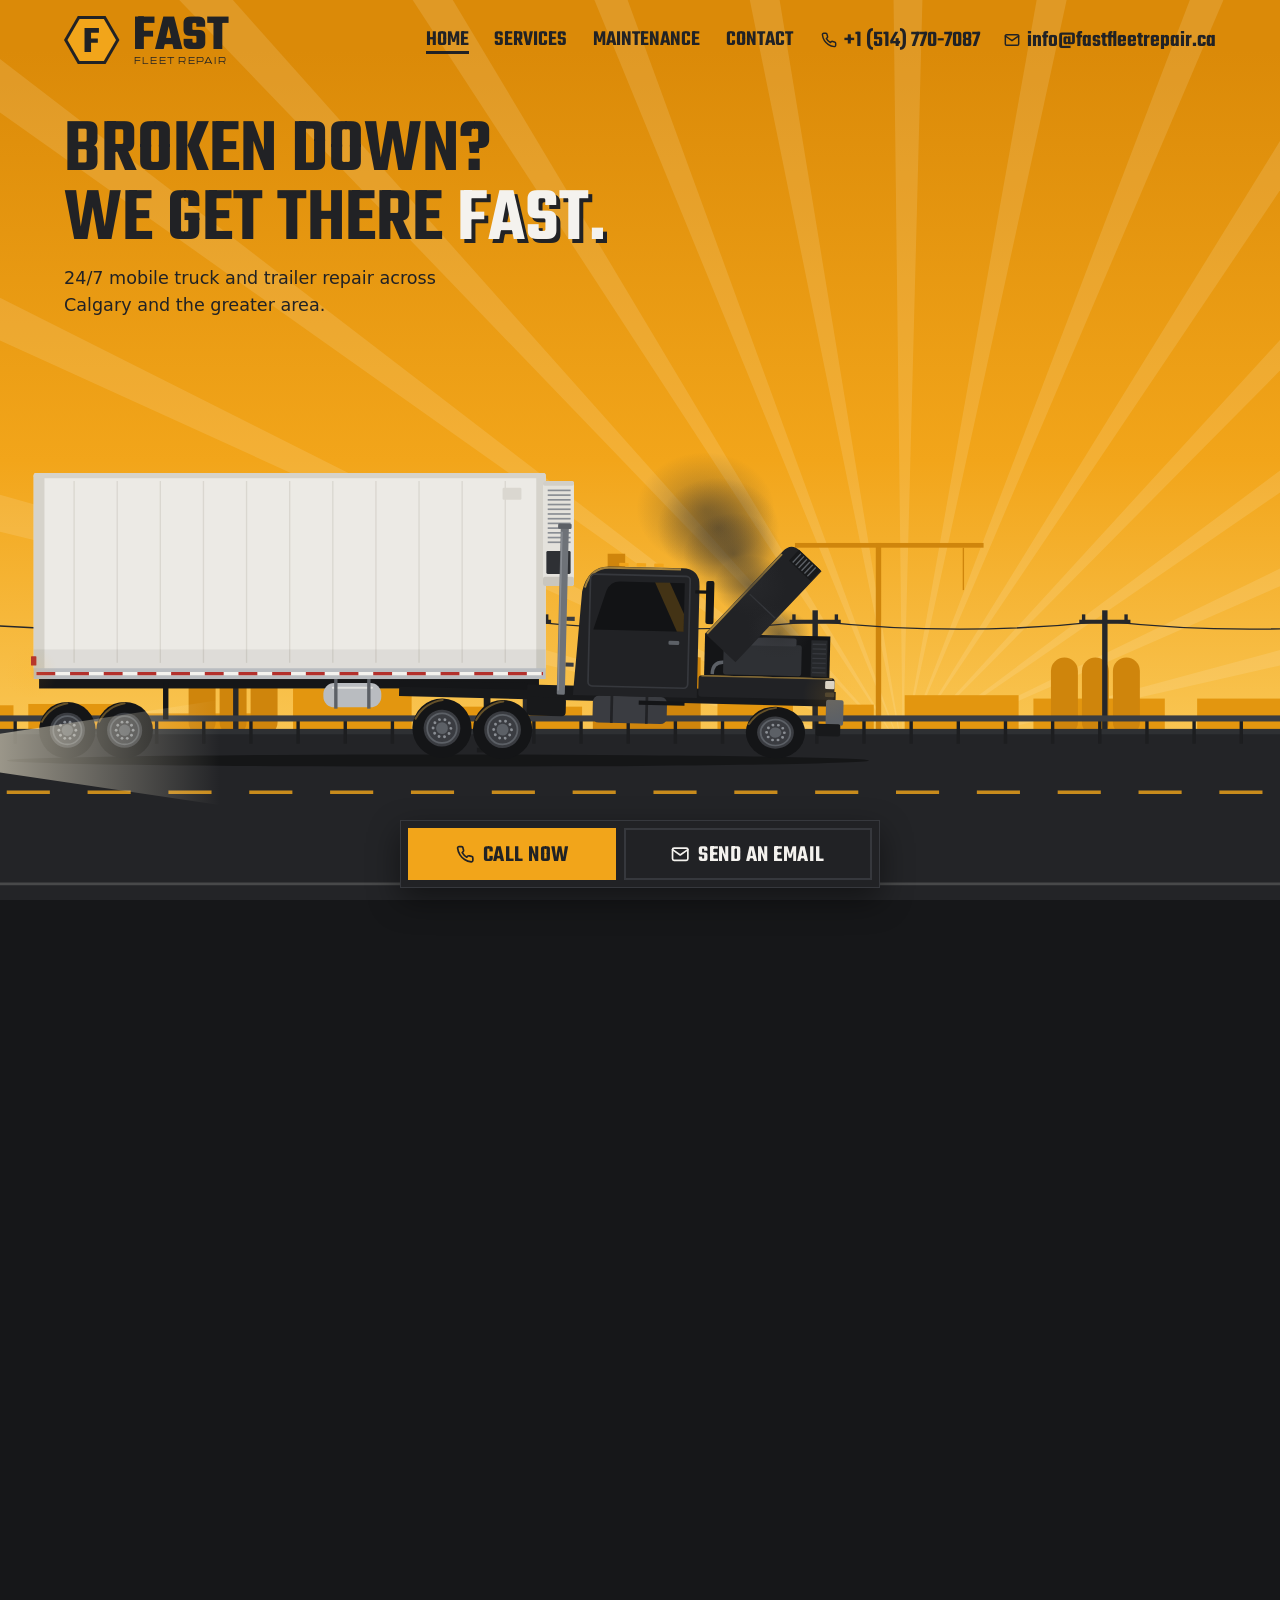
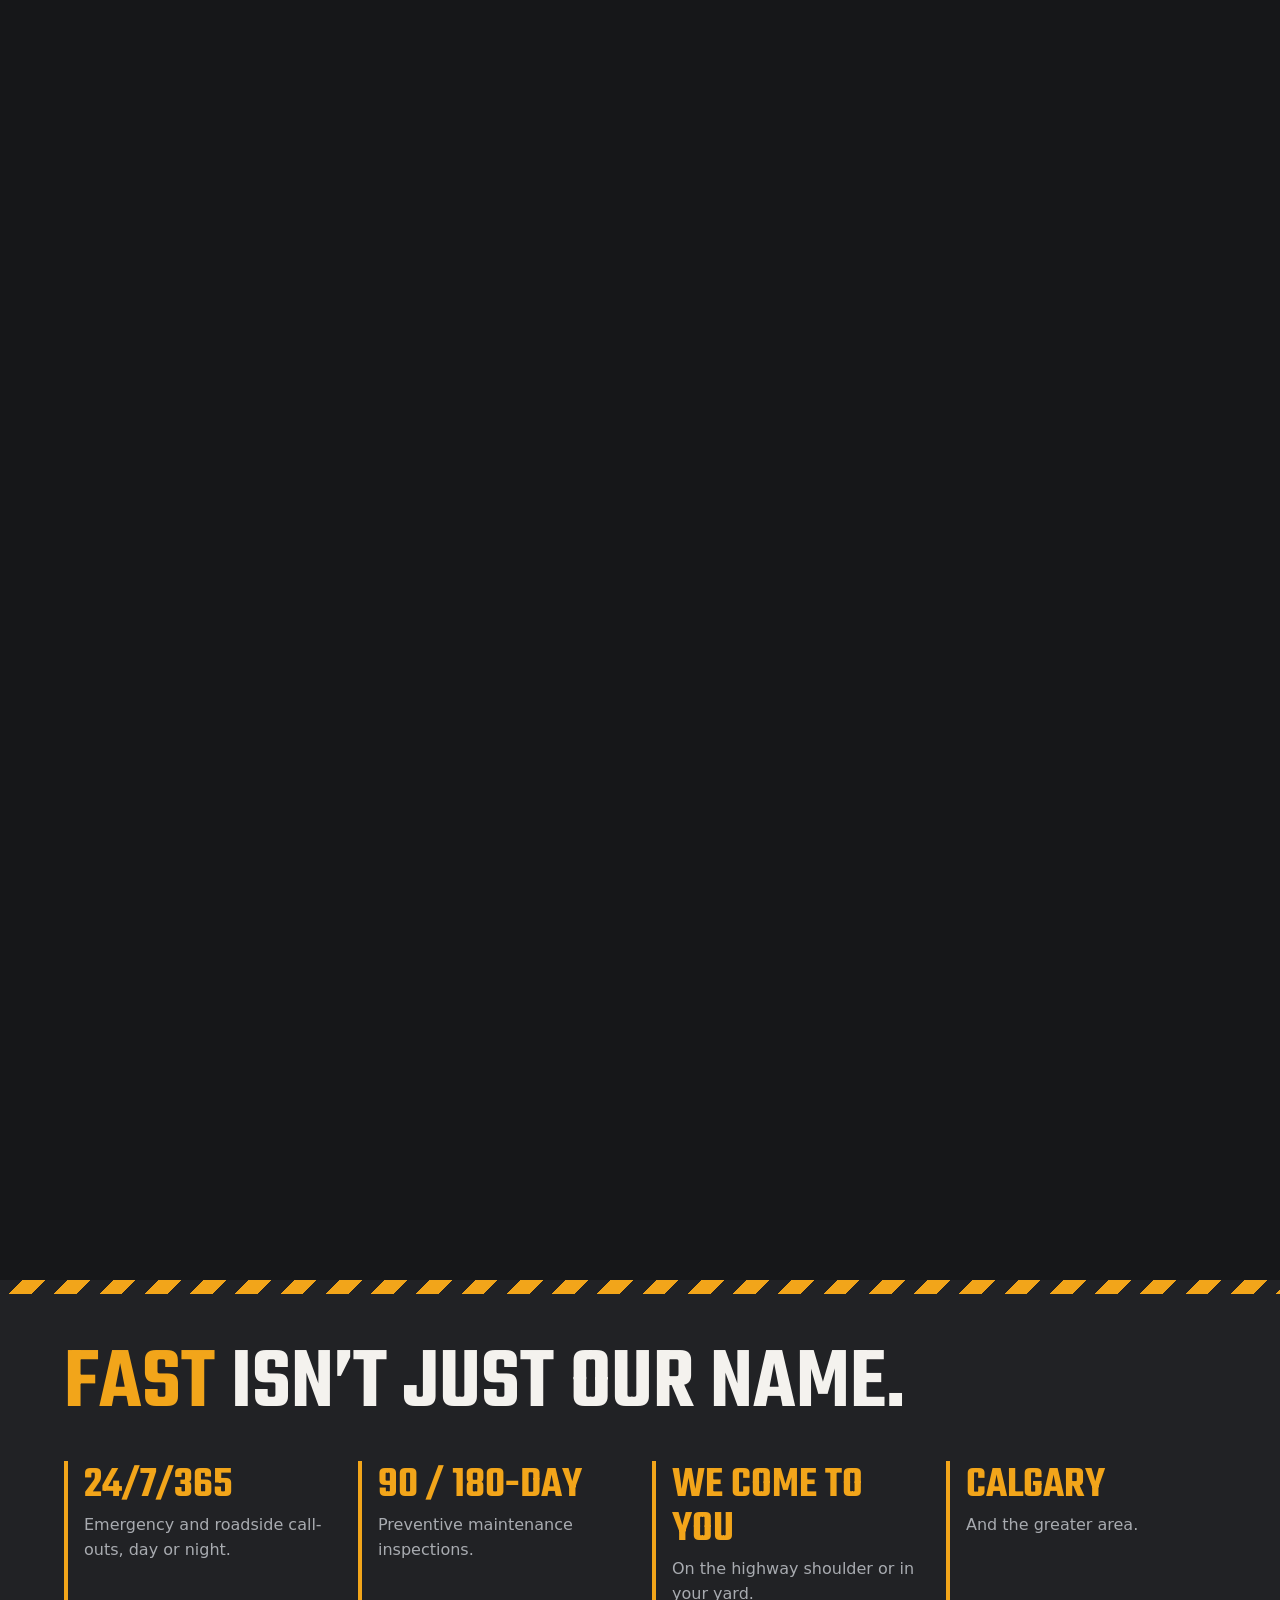
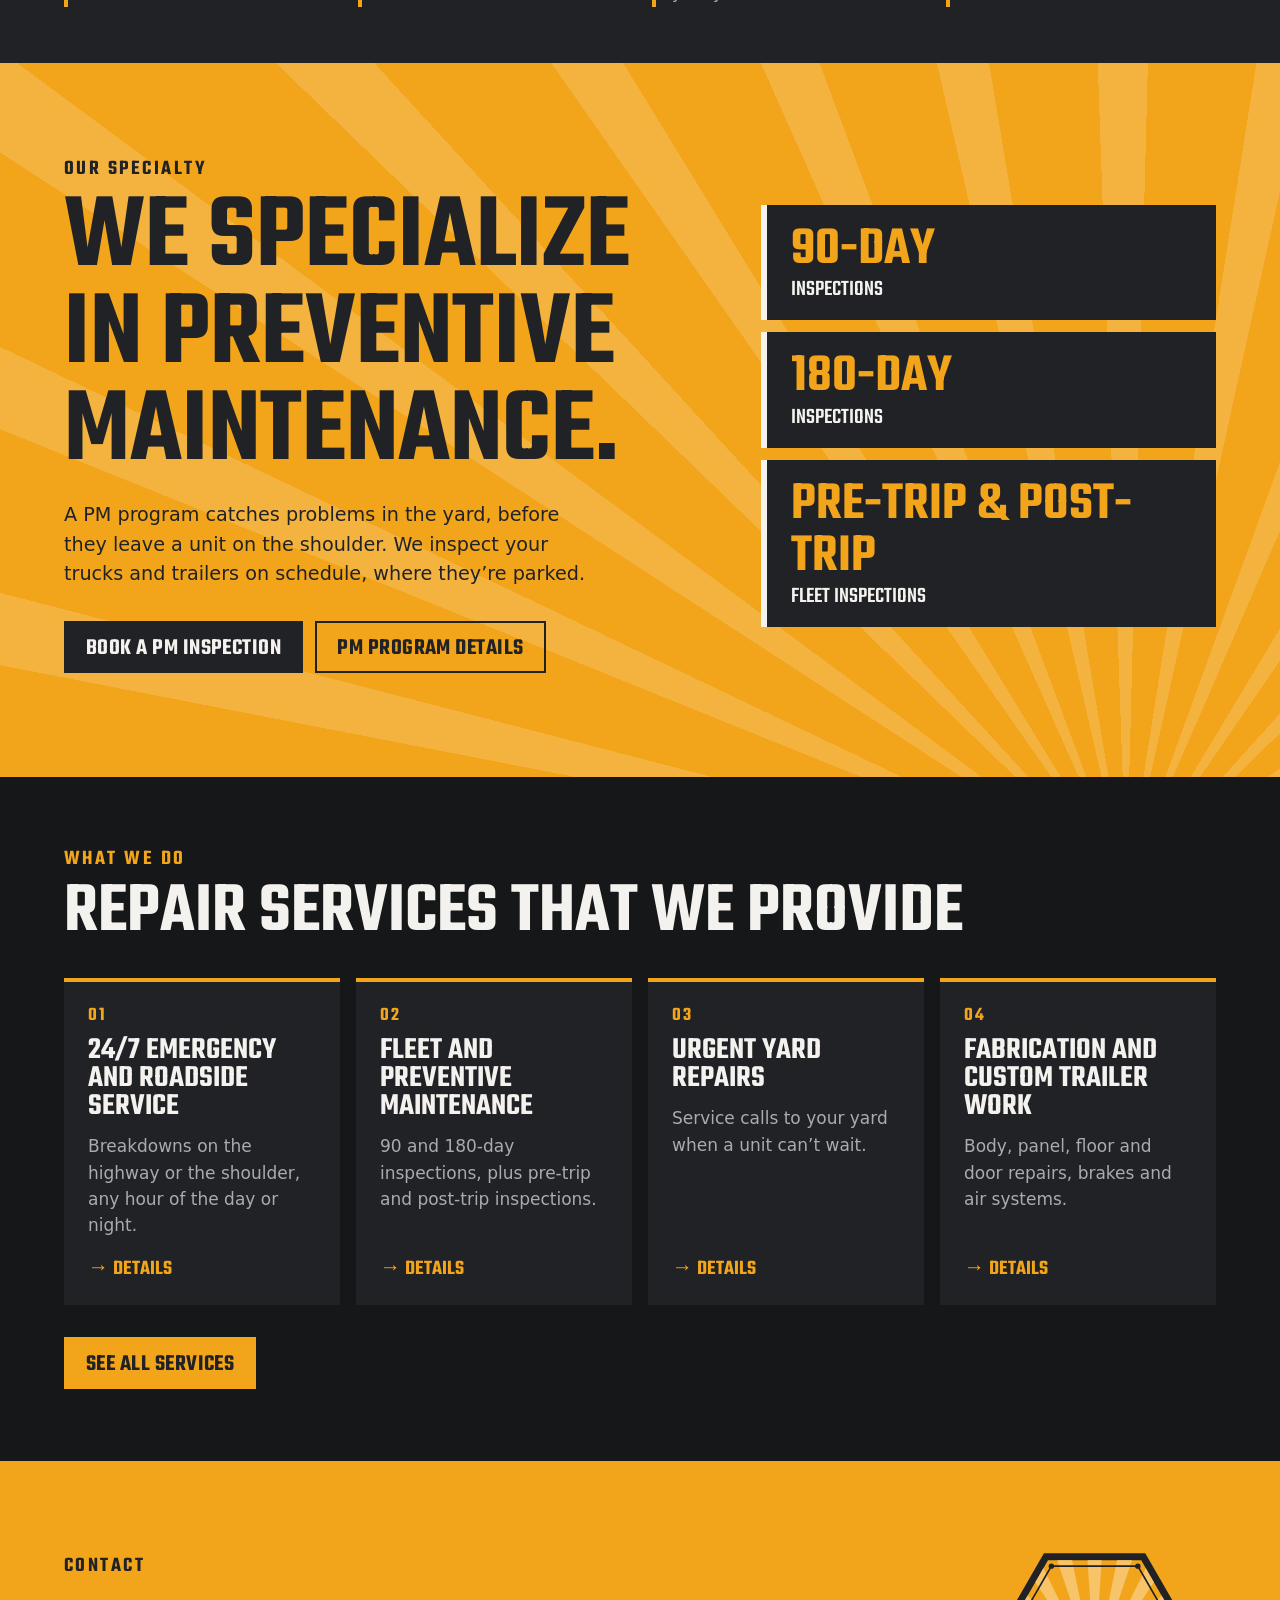
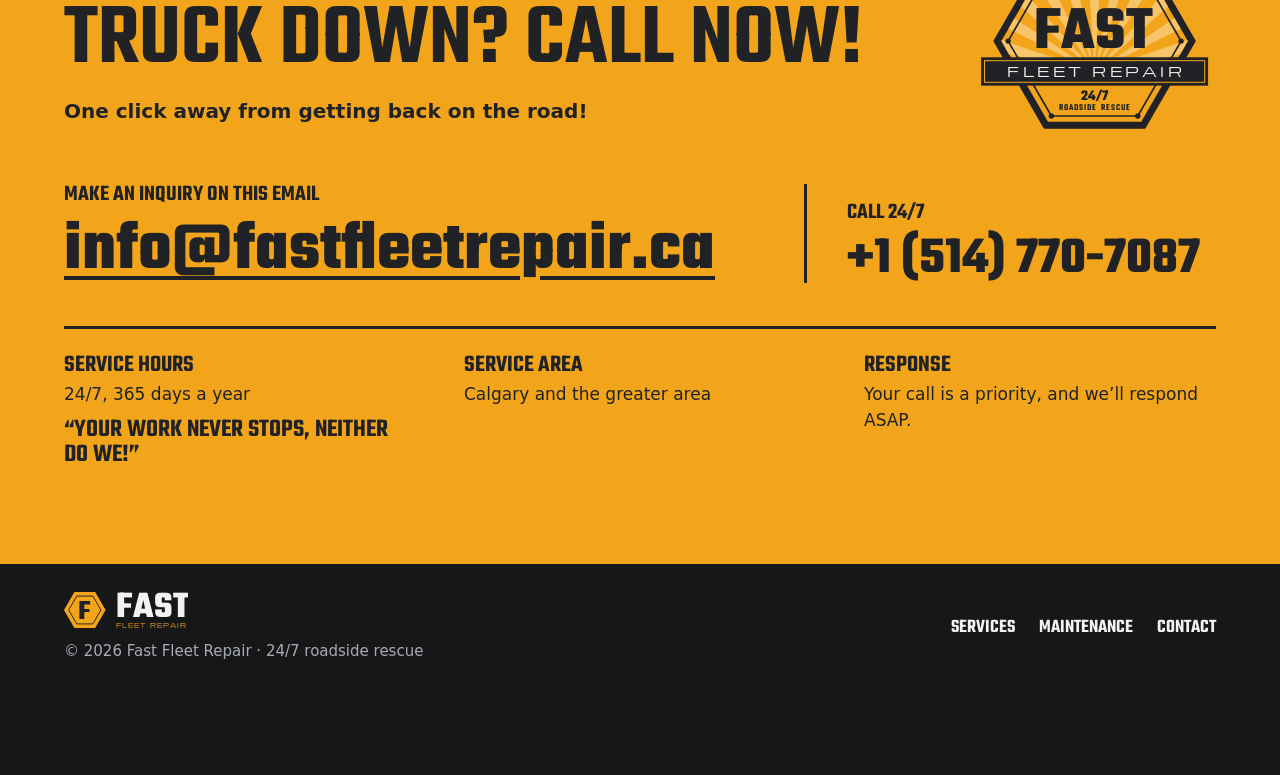
==== index.html @ 6829225d "MVP: Fast Fleet Repair website Landing site for Fast Fleet Repair, 24/7 mobile truck and trailer rep" ====
<!doctype html>
<html lang="en">
<head>
<meta charset="utf-8">
<meta name="viewport" content="width=device-width, initial-scale=1, viewport-fit=cover">
<title>Fast Fleet Repair | 24/7 mobile truck and trailer repair in Calgary</title>
<meta name="description" content="24/7 mobile truck and trailer repair in Calgary and the greater area. Roadside emergencies, preventive maintenance, yard repairs and custom trailer fabrication. Call +1 (514) 770-7087.">
<meta name="theme-color" content="#F2A51A">
<meta property="og:type" content="website">
<meta property="og:title" content="Fast Fleet Repair | 24/7 mobile truck and trailer repair">
<meta property="og:description" content="Broken down in Calgary or the greater area? We come to you, fast.">
<link rel="icon" href="data:image/svg+xml,%3Csvg xmlns='http://www.w3.org/2000/svg' viewBox='0 -6.7 100 100'%3E%3Cpolygon points='100,43.3 75,86.6 25,86.6 0,43.3 25,0 75,0' fill='%23212225'/%3E%3Cpolygon points='94,43.3 72,81.4 28,81.4 6,43.3 28,5.2 72,5.2' fill='%23F2A51A'/%3E%3Cpath d='M37.1 21.8H62.89V30.17H48.82V40.62H60.94V48.26H48.82V64.8H37.1Z' fill='%23212225'/%3E%3C/svg%3E">
<link rel="icon" type="image/png" sizes="32x32" href="brand/favicon-32.png">
<link rel="apple-touch-icon" href="brand/apple-touch-icon.png">

<!--
  HOW TO EDIT
  - Phone: search for 15147707087 (Call now links) and +1 (514) 770-7087 (shown on the page).
  - Email: search for info@fastfleetrepair.ca.
  - Colours: top of css/style.css. Animation: js/main.js. Artwork: <svg id="scene"> (see README.md).
-->

<link rel="stylesheet" href="css/style.css">
<script>
  (function () {
    var d = document.documentElement;
    d.classList.add('js');
    if (!window.matchMedia('(prefers-reduced-motion: reduce)').matches) {
      d.classList.add('anim-pending');
      setTimeout(function () { d.classList.remove('anim-pending'); }, 2500);
    }
  })();
</script>
<script type="application/ld+json">
{
  "@context": "https://schema.org",
  "@type": "AutoRepair",
  "name": "Fast Fleet Repair",
  "description": "24/7 mobile truck and trailer repair: roadside emergencies, preventive maintenance programs, yard repairs and custom trailer fabrication.",
  "telephone": "+15147707087",
  "email": "info@fastfleetrepair.ca",
  "areaServed": "Calgary, Alberta and the greater area",
  "openingHours": "Mo-Su 00:00-23:59",
  "slogan": "24/7 Roadside Rescue"
}
</script>
</head>

<body>
<!-- Logo artwork, drawn once and placed with <use href="#ffr-lockup"> / <use href="#ffr-badge">.
     Keep this block identical in index.html and services.html. -->
<svg class="sprite" aria-hidden="true" focusable="false">
  <symbol id="ffr-lockup" viewBox="0 0 262 76">
    <polygon points="87.8,38 65.8,76 21.9,76 0,38 21.9,0 65.8,0" style="fill: var(--logo-edge, #212225)"/>
    <polygon points="82.4,38 63.1,71.3 24.6,71.3 5.4,38 24.6,4.7 63.1,4.7" fill="#F2A51A"/>
    <polygon points="77.9,38 60.9,67.4 26.9,67.4 9.9,38 26.9,8.6 60.9,8.6" fill="none" stroke-width="2" style="stroke: var(--logo-ring, none)"/>
    <path d="M32.49 19H55.28V26.4H42.85V35.63H53.56V42.38H42.85V57H32.49Z" fill="#212225"/>
    <text x="109.4" y="52" font-family="Teko, 'Arial Narrow', sans-serif" font-weight="700" font-size="80" style="fill: var(--logo-fast, #212225)">FAST</text>
    <text x="110.56" y="76" font-family="Michroma, 'Arial Black', sans-serif" font-size="13.33" letter-spacing="1.98" style="fill: var(--logo-fleet, #212225)">FLEET REPAIR</text>
  </symbol>
  <symbol id="ffr-badge" viewBox="0 0 360 320">
    <polygon points="330,160 255,289.9 105,289.9 30,160 105,30.1 255,30.1" fill="#212225" stroke-width="8" style="stroke: var(--badge-outline, none)"/>
    <polygon points="318,160 249,279.5 111,279.5 42,160 111,40.5 249,40.5" fill="#F2A51A"/>
    <g fill="#F7C46A">
      <polygon points="53.2,179.4 42,160 42.7,158.8 180,205"/>
      <polygon points="52.5,141.7 61.5,126.3 180,205"/>
      <polygon points="180,205 71.3,109.2 80.9,92.6"/>
      <polygon points="180,205 92.3,72.9 104.2,52.3"/>
      <polygon points="180,205 124.6,40.5 146.8,40.5"/>
      <polygon points="180,205 169.6,40.5 190.4,40.5"/>
      <polygon points="180,205 213.2,40.5 235.4,40.5"/>
      <polygon points="267.7,72.9 180,205 255.8,52.3"/>
      <polygon points="288.7,109.2 180,205 279.1,92.6"/>
      <polygon points="307.5,141.7 180,205 298.5,126.3"/>
      <polygon points="180,205 317.3,158.8 318,160 306.8,179.4"/>
    </g>
    <polygon points="308,160 244,270.9 116,270.9 52,160 116,49.1 244,49.1" fill="none" stroke="#212225" stroke-width="2.5"/>
    <g fill="#212225">
      <circle cx="308" cy="160" r="4"/><circle cx="244" cy="270.9" r="4"/><circle cx="116" cy="270.9" r="4"/>
      <circle cx="52" cy="160" r="4"/><circle cx="116" cy="49.1" r="4"/><circle cx="244" cy="49.1" r="4"/>
    </g>
    <text x="178.7" y="170" font-family="Teko, 'Arial Narrow', sans-serif" font-weight="700" font-size="92" text-anchor="middle" fill="#212225">FAST</text>
    <rect x="12" y="184" width="336" height="42" fill="#212225"/>
    <rect x="17" y="189" width="326" height="32" fill="none" stroke="#F2A51A" stroke-width="1.5"/>
    <text x="182.5" y="212.5" font-family="Michroma, 'Arial Black', sans-serif" font-size="20" letter-spacing="5.25" text-anchor="middle" fill="#F4F2EE">FLEET REPAIR</text>
    <text x="179.8" y="247.3" font-family="Teko, 'Arial Narrow', sans-serif" font-weight="700" font-size="22" text-anchor="middle" fill="#212225">24/7</text>
    <text x="180.6" y="261.9" font-family="Teko, 'Arial Narrow', sans-serif" font-weight="600" font-size="13.5" letter-spacing="1.6" text-anchor="middle" fill="#212225">ROADSIDE RESCUE</text>
  </symbol>
</svg>

<main>

  <section class="story" id="story" aria-label="How a call-out works">
    <div class="stage">
      <header class="top">
        <a class="brand" href="#story" aria-label="Fast Fleet Repair"><svg class="logo" viewBox="0 0 262 76" aria-hidden="true" focusable="false"><use href="#ffr-lockup"/></svg></a>
        <nav class="nav" aria-label="Main">
          <a href="#story" aria-current="page">Home</a>
          <a href="services.html">Services</a>
          <a href="#maintenance">Maintenance</a>
          <a href="#contact">Contact</a>
        </nav>
        <div class="top-contact">
          <a class="top-link" href="tel:+15147707087" aria-label="Call +1 (514) 770-7087"><svg class="icon" viewBox="0 0 24 24" aria-hidden="true" focusable="false"><path d="M22 16.92v3a2 2 0 0 1-2.18 2 19.79 19.79 0 0 1-8.63-3.07 19.5 19.5 0 0 1-6-6 19.79 19.79 0 0 1-3.07-8.67A2 2 0 0 1 4.11 2h3a2 2 0 0 1 2 1.72 12.84 12.84 0 0 0 .7 2.81 2 2 0 0 1-.45 2.11L8.09 9.91a16 16 0 0 0 6 6l1.27-1.27a2 2 0 0 1 2.11-.45 12.84 12.84 0 0 0 2.81.7A2 2 0 0 1 22 16.92z"/></svg><span>+1 (514) 770-7087</span></a>
          <a class="top-link" href="mailto:info@fastfleetrepair.ca?subject=Service%20request" aria-label="Email info@fastfleetrepair.ca"><svg class="icon" viewBox="0 0 24 24" aria-hidden="true" focusable="false"><path d="M4 4h16c1.1 0 2 .9 2 2v12c0 1.1-.9 2-2 2H4c-1.1 0-2-.9-2-2V6c0-1.1.9-2 2-2z"/><polyline points="22,6 12,13 2,6"/></svg><span>info@fastfleetrepair.ca</span></a>
        </div>
      </header>

      <svg id="scene" xmlns="http://www.w3.org/2000/svg" viewBox="680 250 1700 610" preserveAspectRatio="xMidYMax meet" role="img" aria-label="Animation: a Fast Fleet Repair service truck drives up to a broken-down semi and fixes it on the spot."><defs><linearGradient id="skyGrad" gradientUnits="userSpaceOnUse" x1="0" y1="-400" x2="0" y2="612"><stop offset="0" stop-color="#DB8A08"/><stop offset=".6" stop-color="#F2A51A"/><stop offset="1" stop-color="#F9C552"/></linearGradient><linearGradient id="beamGrad" x1="0" y1="0" x2="1" y2="0"><stop offset="0" stop-color="#FFF6DC" stop-opacity=".8"/><stop offset="1" stop-color="#FFF6DC" stop-opacity="0"/></linearGradient><linearGradient id="workGrad" x1="1" y1="0" x2="0" y2="0"><stop offset="0" stop-color="#FFF6DC" stop-opacity=".7"/><stop offset="1" stop-color="#FFF6DC" stop-opacity="0"/></linearGradient><radialGradient id="glowAmber"><stop offset="0" stop-color="#FFB020" stop-opacity=".95"/><stop offset="1" stop-color="#FFB020" stop-opacity="0"/></radialGradient><radialGradient id="smokeGrad"><stop offset="0" stop-color="#2B2C2F" stop-opacity=".55"/><stop offset="1" stop-color="#2B2C2F" stop-opacity="0"/></radialGradient><radialGradient id="exhaustGrad"><stop offset="0" stop-color="#5A5C60" stop-opacity=".45"/><stop offset="1" stop-color="#5A5C60" stop-opacity="0"/></radialGradient><radialGradient id="flashGrad"><stop offset="0" stop-color="#FFFFFF" stop-opacity="1"/><stop offset=".25" stop-color="#FFF1C4" stop-opacity=".9"/><stop offset="1" stop-color="#FFC23D" stop-opacity="0"/></radialGradient><clipPath id="svcClip"><rect x="1924" y="542" width="390" height="152"/></clipPath></defs><rect x="-1500" y="-1500" width="6600" height="2112" fill="url(#skyGrad)"/><g id="rays" opacity="0.32"><polygon points="2060,640 5179.24,-74.4 5149.51,-193.61" fill="#FFF3D6"/><polygon points="2060,640 4990.12,-646.23 4938.58,-757.77" fill="#FFF3D6"/><polygon points="2060,640 4697.2,-1172.5 4625.68,-1272.4" fill="#FFF3D6"/><polygon points="2060,640 4310.86,-1634.56 4221.89,-1719.29" fill="#FFF3D6"/><polygon points="2060,640 3844.78,-2016.04 3741.51,-2082.6" fill="#FFF3D6"/><polygon points="2060,640 3315.48,-2303.43 3201.56,-2349.45" fill="#FFF3D6"/><polygon points="2060,640 2741.7,-2486.55 2621.17,-2510.41" fill="#FFF3D6"/><polygon points="2060,640 2143.77,-2558.9 2020.91,-2559.76" fill="#FFF3D6"/><polygon points="2060,640 1542.87,-2517.94 1422.02,-2495.76" fill="#FFF3D6"/><polygon points="2060,640 960.29,-2365.1 845.74,-2320.67" fill="#FFF3D6"/><polygon points="2060,640 416.67,-2105.81 312.47,-2040.7" fill="#FFF3D6"/><polygon points="2060,640 -68.74,-1749.24 -158.89,-1665.76" fill="#FFF3D6"/><polygon points="2060,640 -478.73,-1308.04 -551.64,-1209.14" fill="#FFF3D6"/><polygon points="2060,640 -798.79,-797.82 -851.88,-687.02" fill="#FFF3D6"/><polygon points="2060,640 -1017.57,-236.67 -1048.96,-117.88" fill="#FFF3D6"/></g><g id="skyline"><rect x="-900" y="569" width="150" height="49" fill="#E3960F"/><rect x="-734" y="558" width="191" height="60" fill="#E3960F"/><rect x="-524" y="584" width="113" height="34" fill="#E3960F"/><rect x="-400" y="553" width="192" height="65" fill="#E3960F"/><rect x="-180" y="574" width="105" height="44" fill="#E3960F"/><rect x="-32" y="571" width="182" height="47" fill="#E3960F"/><rect x="209" y="582" width="134" height="36" fill="#E3960F"/><rect x="369" y="587" width="144" height="31" fill="#E3960F"/><rect x="564" y="571" width="156" height="47" fill="#E3960F"/><rect x="742" y="569" width="132" height="49" fill="#E3960F"/><rect x="902" y="583" width="185" height="35" fill="#E3960F"/><rect x="1135" y="546" width="176" height="72" fill="#E3960F"/><rect x="1345" y="573" width="219" height="45" fill="#E3960F"/><rect x="1585" y="558" width="153" height="60" fill="#E3960F"/><rect x="1765" y="553" width="112" height="65" fill="#E3960F"/><rect x="1906" y="570" width="91" height="48" fill="#E3960F"/><rect x="2043" y="556" width="169" height="62" fill="#E3960F"/><rect x="2234" y="561" width="195" height="57" fill="#E3960F"/><rect x="2477" y="561" width="163" height="57" fill="#E3960F"/><rect x="2678" y="574" width="131" height="44" fill="#E3960F"/><rect x="2838" y="586" width="156" height="32" fill="#E3960F"/><rect x="3009" y="559" width="101" height="59" fill="#E3960F"/><rect x="3160" y="555" width="161" height="63" fill="#E3960F"/><rect x="3365" y="544" width="210" height="74" fill="#E3960F"/><rect x="3606" y="545" width="127" height="73" fill="#E3960F"/><rect x="3755" y="562" width="107" height="56" fill="#E3960F"/><rect x="3884" y="571" width="202" height="47" fill="#E3960F"/><rect x="520" y="420" width="70" height="196" fill="#CF850C"/><polygon points="514,422 555,372 596,422" fill="#CF850C"/><rect x="542" y="346" width="26" height="30" fill="#CF850C"/><rect x="590" y="500" width="90" height="116" fill="#CF850C"/><polygon points="590,502 635,474 680,502" fill="#CF850C"/><rect x="1580" y="420" width="70" height="196" fill="#CF850C"/><polygon points="1574,422 1615,372 1656,422" fill="#CF850C"/><rect x="1602" y="346" width="26" height="30" fill="#CF850C"/><rect x="1650" y="500" width="90" height="116" fill="#CF850C"/><polygon points="1650,502 1695,474 1740,502" fill="#CF850C"/><rect x="2860" y="420" width="70" height="196" fill="#CF850C"/><polygon points="2854,422 2895,372 2936,422" fill="#CF850C"/><rect x="2882" y="346" width="26" height="30" fill="#CF850C"/><rect x="2930" y="500" width="90" height="116" fill="#CF850C"/><polygon points="2930,502 2975,474 3020,502" fill="#CF850C"/><rect x="980" y="500" width="40" height="116" rx="20" fill="#CF850C"/><rect x="1026" y="500" width="40" height="116" rx="20" fill="#CF850C"/><rect x="1072" y="500" width="40" height="116" rx="20" fill="#CF850C"/><rect x="2260" y="500" width="40" height="116" rx="20" fill="#CF850C"/><rect x="2306" y="500" width="40" height="116" rx="20" fill="#CF850C"/><rect x="2352" y="500" width="40" height="116" rx="20" fill="#CF850C"/><rect x="3400" y="500" width="40" height="116" rx="20" fill="#CF850C"/><rect x="3446" y="500" width="40" height="116" rx="20" fill="#CF850C"/><rect x="3492" y="500" width="40" height="116" rx="20" fill="#CF850C"/><rect x="130" y="330" width="8" height="286" fill="#CF850C"/><rect x="10" y="330" width="280" height="7" fill="#CF850C"/><line x1="260" y1="337" x2="260" y2="400" stroke="#CF850C" stroke-width="2"/><rect x="2000" y="330" width="8" height="286" fill="#CF850C"/><rect x="1880" y="330" width="280" height="7" fill="#CF850C"/><line x1="2130" y1="337" x2="2130" y2="400" stroke="#CF850C" stroke-width="2"/></g><g id="poles"><path d="M -700 446 Q -485 470 -270 446 Q -55 470 160 446 Q 375 470 590 446 Q 805 470 1020 446 Q 1235 470 1450 446 Q 1665 470 1880 446 Q 2095 470 2310 446 Q 2525 470 2740 446 Q 2955 470 3170 446 Q 3385 470 3600 446 Q 3815 470 4030 446" fill="none" stroke="#26272A" stroke-width="2"/><rect x="-704" y="430" width="8" height="182" fill="#26272A"/><rect x="-738" y="444" width="76" height="6" fill="#26272A"/><rect x="-734" y="436" width="5" height="9" fill="#26272A"/><rect x="-671" y="436" width="5" height="9" fill="#26272A"/><rect x="-274" y="430" width="8" height="182" fill="#26272A"/><rect x="-308" y="444" width="76" height="6" fill="#26272A"/><rect x="-304" y="436" width="5" height="9" fill="#26272A"/><rect x="-241" y="436" width="5" height="9" fill="#26272A"/><rect x="156" y="430" width="8" height="182" fill="#26272A"/><rect x="122" y="444" width="76" height="6" fill="#26272A"/><rect x="126" y="436" width="5" height="9" fill="#26272A"/><rect x="189" y="436" width="5" height="9" fill="#26272A"/><rect x="586" y="430" width="8" height="182" fill="#26272A"/><rect x="552" y="444" width="76" height="6" fill="#26272A"/><rect x="556" y="436" width="5" height="9" fill="#26272A"/><rect x="619" y="436" width="5" height="9" fill="#26272A"/><rect x="1016" y="430" width="8" height="182" fill="#26272A"/><rect x="982" y="444" width="76" height="6" fill="#26272A"/><rect x="986" y="436" width="5" height="9" fill="#26272A"/><rect x="1049" y="436" width="5" height="9" fill="#26272A"/><rect x="1446" y="430" width="8" height="182" fill="#26272A"/><rect x="1412" y="444" width="76" height="6" fill="#26272A"/><rect x="1416" y="436" width="5" height="9" fill="#26272A"/><rect x="1479" y="436" width="5" height="9" fill="#26272A"/><rect x="1876" y="430" width="8" height="182" fill="#26272A"/><rect x="1842" y="444" width="76" height="6" fill="#26272A"/><rect x="1846" y="436" width="5" height="9" fill="#26272A"/><rect x="1909" y="436" width="5" height="9" fill="#26272A"/><rect x="2306" y="430" width="8" height="182" fill="#26272A"/><rect x="2272" y="444" width="76" height="6" fill="#26272A"/><rect x="2276" y="436" width="5" height="9" fill="#26272A"/><rect x="2339" y="436" width="5" height="9" fill="#26272A"/><rect x="2736" y="430" width="8" height="182" fill="#26272A"/><rect x="2702" y="444" width="76" height="6" fill="#26272A"/><rect x="2706" y="436" width="5" height="9" fill="#26272A"/><rect x="2769" y="436" width="5" height="9" fill="#26272A"/><rect x="3166" y="430" width="8" height="182" fill="#26272A"/><rect x="3132" y="444" width="76" height="6" fill="#26272A"/><rect x="3136" y="436" width="5" height="9" fill="#26272A"/><rect x="3199" y="436" width="5" height="9" fill="#26272A"/><rect x="3596" y="430" width="8" height="182" fill="#26272A"/><rect x="3562" y="444" width="76" height="6" fill="#26272A"/><rect x="3566" y="436" width="5" height="9" fill="#26272A"/><rect x="3629" y="436" width="5" height="9" fill="#26272A"/><rect x="4026" y="430" width="8" height="182" fill="#26272A"/><rect x="3992" y="444" width="76" height="6" fill="#26272A"/><rect x="3996" y="436" width="5" height="9" fill="#26272A"/><rect x="4059" y="436" width="5" height="9" fill="#26272A"/></g><g id="road"><rect x="-1500" y="612" width="6600" height="460" fill="#232427"/><rect x="-1500" y="606" width="6600" height="8" fill="#2E3033"/><rect x="-1500" y="588" width="5" height="40" fill="#1D1E20"/><rect x="-1430" y="588" width="5" height="40" fill="#1D1E20"/><rect x="-1360" y="588" width="5" height="40" fill="#1D1E20"/><rect x="-1290" y="588" width="5" height="40" fill="#1D1E20"/><rect x="-1220" y="588" width="5" height="40" fill="#1D1E20"/><rect x="-1150" y="588" width="5" height="40" fill="#1D1E20"/><rect x="-1080" y="588" width="5" height="40" fill="#1D1E20"/><rect x="-1010" y="588" width="5" height="40" fill="#1D1E20"/><rect x="-940" y="588" width="5" height="40" fill="#1D1E20"/><rect x="-870" y="588" width="5" height="40" fill="#1D1E20"/><rect x="-800" y="588" width="5" height="40" fill="#1D1E20"/><rect x="-730" y="588" width="5" height="40" fill="#1D1E20"/><rect x="-660" y="588" width="5" height="40" fill="#1D1E20"/><rect x="-590" y="588" width="5" height="40" fill="#1D1E20"/><rect x="-520" y="588" width="5" height="40" fill="#1D1E20"/><rect x="-450" y="588" width="5" height="40" fill="#1D1E20"/><rect x="-380" y="588" width="5" height="40" fill="#1D1E20"/><rect x="-310" y="588" width="5" height="40" fill="#1D1E20"/><rect x="-240" y="588" width="5" height="40" fill="#1D1E20"/><rect x="-170" y="588" width="5" height="40" fill="#1D1E20"/><rect x="-100" y="588" width="5" height="40" fill="#1D1E20"/><rect x="-30" y="588" width="5" height="40" fill="#1D1E20"/><rect x="40" y="588" width="5" height="40" fill="#1D1E20"/><rect x="110" y="588" width="5" height="40" fill="#1D1E20"/><rect x="180" y="588" width="5" height="40" fill="#1D1E20"/><rect x="250" y="588" width="5" height="40" fill="#1D1E20"/><rect x="320" y="588" width="5" height="40" fill="#1D1E20"/><rect x="390" y="588" width="5" height="40" fill="#1D1E20"/><rect x="460" y="588" width="5" height="40" fill="#1D1E20"/><rect x="530" y="588" width="5" height="40" fill="#1D1E20"/><rect x="600" y="588" width="5" height="40" fill="#1D1E20"/><rect x="670" y="588" width="5" height="40" fill="#1D1E20"/><rect x="740" y="588" width="5" height="40" fill="#1D1E20"/><rect x="810" y="588" width="5" height="40" fill="#1D1E20"/><rect x="880" y="588" width="5" height="40" fill="#1D1E20"/><rect x="950" y="588" width="5" height="40" fill="#1D1E20"/><rect x="1020" y="588" width="5" height="40" fill="#1D1E20"/><rect x="1090" y="588" width="5" height="40" fill="#1D1E20"/><rect x="1160" y="588" width="5" height="40" fill="#1D1E20"/><rect x="1230" y="588" width="5" height="40" fill="#1D1E20"/><rect x="1300" y="588" width="5" height="40" fill="#1D1E20"/><rect x="1370" y="588" width="5" height="40" fill="#1D1E20"/><rect x="1440" y="588" width="5" height="40" fill="#1D1E20"/><rect x="1510" y="588" width="5" height="40" fill="#1D1E20"/><rect x="1580" y="588" width="5" height="40" fill="#1D1E20"/><rect x="1650" y="588" width="5" height="40" fill="#1D1E20"/><rect x="1720" y="588" width="5" height="40" fill="#1D1E20"/><rect x="1790" y="588" width="5" height="40" fill="#1D1E20"/><rect x="1860" y="588" width="5" height="40" fill="#1D1E20"/><rect x="1930" y="588" width="5" height="40" fill="#1D1E20"/><rect x="2000" y="588" width="5" height="40" fill="#1D1E20"/><rect x="2070" y="588" width="5" height="40" fill="#1D1E20"/><rect x="2140" y="588" width="5" height="40" fill="#1D1E20"/><rect x="2210" y="588" width="5" height="40" fill="#1D1E20"/><rect x="2280" y="588" width="5" height="40" fill="#1D1E20"/><rect x="2350" y="588" width="5" height="40" fill="#1D1E20"/><rect x="2420" y="588" width="5" height="40" fill="#1D1E20"/><rect x="2490" y="588" width="5" height="40" fill="#1D1E20"/><rect x="2560" y="588" width="5" height="40" fill="#1D1E20"/><rect x="2630" y="588" width="5" height="40" fill="#1D1E20"/><rect x="2700" y="588" width="5" height="40" fill="#1D1E20"/><rect x="2770" y="588" width="5" height="40" fill="#1D1E20"/><rect x="2840" y="588" width="5" height="40" fill="#1D1E20"/><rect x="2910" y="588" width="5" height="40" fill="#1D1E20"/><rect x="2980" y="588" width="5" height="40" fill="#1D1E20"/><rect x="3050" y="588" width="5" height="40" fill="#1D1E20"/><rect x="3120" y="588" width="5" height="40" fill="#1D1E20"/><rect x="3190" y="588" width="5" height="40" fill="#1D1E20"/><rect x="3260" y="588" width="5" height="40" fill="#1D1E20"/><rect x="3330" y="588" width="5" height="40" fill="#1D1E20"/><rect x="3400" y="588" width="5" height="40" fill="#1D1E20"/><rect x="3470" y="588" width="5" height="40" fill="#1D1E20"/><rect x="3540" y="588" width="5" height="40" fill="#1D1E20"/><rect x="3610" y="588" width="5" height="40" fill="#1D1E20"/><rect x="3680" y="588" width="5" height="40" fill="#1D1E20"/><rect x="3750" y="588" width="5" height="40" fill="#1D1E20"/><rect x="3820" y="588" width="5" height="40" fill="#1D1E20"/><rect x="3890" y="588" width="5" height="40" fill="#1D1E20"/><rect x="3960" y="588" width="5" height="40" fill="#1D1E20"/><rect x="4030" y="588" width="5" height="40" fill="#1D1E20"/><rect x="4100" y="588" width="5" height="40" fill="#1D1E20"/><rect x="4170" y="588" width="5" height="40" fill="#1D1E20"/><rect x="4240" y="588" width="5" height="40" fill="#1D1E20"/><rect x="4310" y="588" width="5" height="40" fill="#1D1E20"/><rect x="4380" y="588" width="5" height="40" fill="#1D1E20"/><rect x="4450" y="588" width="5" height="40" fill="#1D1E20"/><rect x="4520" y="588" width="5" height="40" fill="#1D1E20"/><rect x="4590" y="588" width="5" height="40" fill="#1D1E20"/><rect x="4660" y="588" width="5" height="40" fill="#1D1E20"/><rect x="4730" y="588" width="5" height="40" fill="#1D1E20"/><rect x="4800" y="588" width="5" height="40" fill="#1D1E20"/><rect x="4870" y="588" width="5" height="40" fill="#1D1E20"/><rect x="4940" y="588" width="5" height="40" fill="#1D1E20"/><rect x="5010" y="588" width="5" height="40" fill="#1D1E20"/><rect x="5080" y="588" width="5" height="40" fill="#1D1E20"/><rect x="-1500" y="586" width="6600" height="9" fill="#3A3C40"/><path d="M -1500 700 H 5100" fill="none" stroke="#F2A51A" stroke-width="5" stroke-dasharray="64 56" opacity="0.8"/><path d="M -1500 836 H 5100" fill="none" stroke="#EDEBE6" stroke-width="4" opacity="0.18"/></g><ellipse cx="1300" cy="653" rx="640" ry="9" fill="#000" opacity="0.4"/><g id="trailer"><rect x="708" y="528" width="742" height="18" fill="#151618"/><rect x="1368" y="542" width="10" height="96" fill="#1A1B1D"/><rect x="1358" y="634" width="30" height="7" fill="#1A1B1D"/><rect x="700" y="226" width="760" height="292" fill="#ECEAE5" rx="4"/><rect x="700" y="226" width="760" height="8" fill="#D6D3CB" rx="3"/><line x1="760" y1="238" x2="760" y2="508" stroke="#DAD7D0" stroke-width="2"/><line x1="824" y1="238" x2="824" y2="508" stroke="#DAD7D0" stroke-width="2"/><line x1="888" y1="238" x2="888" y2="508" stroke="#DAD7D0" stroke-width="2"/><line x1="952" y1="238" x2="952" y2="508" stroke="#DAD7D0" stroke-width="2"/><line x1="1016" y1="238" x2="1016" y2="508" stroke="#DAD7D0" stroke-width="2"/><line x1="1080" y1="238" x2="1080" y2="508" stroke="#DAD7D0" stroke-width="2"/><line x1="1144" y1="238" x2="1144" y2="508" stroke="#DAD7D0" stroke-width="2"/><line x1="1208" y1="238" x2="1208" y2="508" stroke="#DAD7D0" stroke-width="2"/><line x1="1272" y1="238" x2="1272" y2="508" stroke="#DAD7D0" stroke-width="2"/><line x1="1336" y1="238" x2="1336" y2="508" stroke="#DAD7D0" stroke-width="2"/><line x1="1400" y1="238" x2="1400" y2="508" stroke="#DAD7D0" stroke-width="2"/><rect x="700" y="230" width="16" height="288" fill="#D6D3CB"/><rect x="1446" y="230" width="14" height="288" fill="#D6D3CB"/><rect x="1396" y="248" width="28" height="18" fill="#DAD7D0" rx="2"/><rect x="700" y="488" width="760" height="30" fill="#000" opacity="0.06"/><rect x="700" y="516" width="760" height="16" fill="#B9BCC0"/><path d="M 704 524 H 1456" fill="none" stroke="#F4F2EE" stroke-width="5"/><path d="M 704 524 H 1456" fill="none" stroke="#B3302C" stroke-width="5" stroke-dasharray="28 22"/><g id="reefer"><rect x="1456" y="238" width="46" height="156" fill="#E4E2DC" rx="4"/><rect x="1456" y="238" width="46" height="7" fill="#D2CFC8" rx="3"/><line x1="1463" y1="252" x2="1497" y2="252" stroke="#8A8E94" stroke-width="2.5"/><line x1="1463" y1="259" x2="1497" y2="259" stroke="#8A8E94" stroke-width="2.5"/><line x1="1463" y1="266" x2="1497" y2="266" stroke="#8A8E94" stroke-width="2.5"/><line x1="1463" y1="273" x2="1497" y2="273" stroke="#8A8E94" stroke-width="2.5"/><line x1="1463" y1="280" x2="1497" y2="280" stroke="#8A8E94" stroke-width="2.5"/><line x1="1463" y1="287" x2="1497" y2="287" stroke="#8A8E94" stroke-width="2.5"/><line x1="1463" y1="294" x2="1497" y2="294" stroke="#8A8E94" stroke-width="2.5"/><line x1="1463" y1="301" x2="1497" y2="301" stroke="#8A8E94" stroke-width="2.5"/><line x1="1463" y1="308" x2="1497" y2="308" stroke="#8A8E94" stroke-width="2.5"/><line x1="1463" y1="315" x2="1497" y2="315" stroke="#8A8E94" stroke-width="2.5"/><line x1="1463" y1="322" x2="1497" y2="322" stroke="#8A8E94" stroke-width="2.5"/><line x1="1463" y1="329" x2="1497" y2="329" stroke="#8A8E94" stroke-width="2.5"/><rect x="1461" y="342" width="36" height="34" fill="#2E3034" rx="2"/><rect x="1456" y="380" width="46" height="14" fill="#C9C6BE" rx="3"/></g><rect x="696" y="498" width="8" height="14" fill="#B3302C" rx="1"/><rect x="892" y="538" width="8" height="54" fill="#151618"/><g id="reeferTank"><rect x="1130" y="538" width="86" height="36" rx="16" fill="#B9BCC0"/><path d="M 1144 545 H 1202" fill="none" stroke="#F4F2EE" stroke-width="3" opacity="0.7" stroke-linecap="round"/><rect x="1146" y="532" width="5" height="44" fill="#5C6066"/><rect x="1195" y="532" width="5" height="44" fill="#5C6066"/></g><circle cx="835" cy="608" r="42" fill="#141517"/><circle cx="835" cy="608" r="26.04" fill="#3A3C41"/><circle cx="835" cy="608" r="21" fill="none" stroke="#5C6066" stroke-width="2.52"/><circle cx="835" cy="608" r="8.4" fill="#5C6066"/><circle cx="847.6" cy="608" r="2.1" fill="#8A8E94"/><circle cx="845.19" cy="615.41" r="2.1" fill="#8A8E94"/><circle cx="838.89" cy="619.98" r="2.1" fill="#8A8E94"/><circle cx="831.11" cy="619.98" r="2.1" fill="#8A8E94"/><circle cx="824.81" cy="615.41" r="2.1" fill="#8A8E94"/><circle cx="822.4" cy="608" r="2.1" fill="#8A8E94"/><circle cx="824.81" cy="600.59" r="2.1" fill="#8A8E94"/><circle cx="831.11" cy="596.02" r="2.1" fill="#8A8E94"/><circle cx="838.89" cy="596.02" r="2.1" fill="#8A8E94"/><circle cx="845.19" cy="600.59" r="2.1" fill="#8A8E94"/><path d="M 797.2 595.4 Q 809.8 572.3 835 568.1" fill="none" stroke="#F8C04A" stroke-width="2.94" opacity="0.35" stroke-linecap="round"/><circle cx="750" cy="608" r="42" fill="#141517"/><circle cx="750" cy="608" r="26.04" fill="#3A3C41"/><circle cx="750" cy="608" r="21" fill="none" stroke="#5C6066" stroke-width="2.52"/><circle cx="750" cy="608" r="8.4" fill="#5C6066"/><circle cx="762.6" cy="608" r="2.1" fill="#8A8E94"/><circle cx="760.19" cy="615.41" r="2.1" fill="#8A8E94"/><circle cx="753.89" cy="619.98" r="2.1" fill="#8A8E94"/><circle cx="746.11" cy="619.98" r="2.1" fill="#8A8E94"/><circle cx="739.81" cy="615.41" r="2.1" fill="#8A8E94"/><circle cx="737.4" cy="608" r="2.1" fill="#8A8E94"/><circle cx="739.81" cy="600.59" r="2.1" fill="#8A8E94"/><circle cx="746.11" cy="596.02" r="2.1" fill="#8A8E94"/><circle cx="753.89" cy="596.02" r="2.1" fill="#8A8E94"/><circle cx="760.19" cy="600.59" r="2.1" fill="#8A8E94"/><path d="M 712.2 595.4 Q 724.8 572.3 750 568.1" fill="none" stroke="#F8C04A" stroke-width="2.94" opacity="0.35" stroke-linecap="round"/></g><g id="tractor" data-origin="1350 650"><rect x="1692" y="456" width="186" height="62" fill="#141517"/><rect x="1850" y="462" width="24" height="54" fill="#26282B"/><line x1="1872" y1="468" x2="1852" y2="468" stroke="#36383D" stroke-width="2"/><line x1="1872" y1="475" x2="1852" y2="475" stroke="#36383D" stroke-width="2"/><line x1="1872" y1="482" x2="1852" y2="482" stroke="#36383D" stroke-width="2"/><line x1="1872" y1="489" x2="1852" y2="489" stroke="#36383D" stroke-width="2"/><line x1="1872" y1="496" x2="1852" y2="496" stroke="#36383D" stroke-width="2"/><line x1="1872" y1="503" x2="1852" y2="503" stroke="#36383D" stroke-width="2"/><line x1="1872" y1="510" x2="1852" y2="510" stroke="#36383D" stroke-width="2"/><rect x="1720" y="470" width="116" height="46" fill="#2E3034" rx="4"/><rect x="1730" y="460" width="98" height="12" fill="#3A3C41" rx="3"/><path d="M 1720 498 Q 1704 498 1704 516" fill="none" stroke="#5C6066" stroke-width="5"/><rect x="1240" y="538" width="648" height="22" fill="#18191B"/><rect x="1528" y="552" width="110" height="40" fill="#3A3C41" rx="9"/><line x1="1608" y1="552" x2="1608" y2="592" stroke="#212225" stroke-width="4"/><line x1="1556" y1="552" x2="1556" y2="592" stroke="#212225" stroke-width="4"/><rect x="1430" y="556" width="58" height="28" fill="#18191B" rx="6"/><rect x="1240" y="536" width="190" height="10" fill="#151618"/><path d="M 1682 552 L 1682 386 Q 1682 360 1656 360 L 1548 360 Q 1516 360 1508 398 L 1498 552 Z" fill="#212225"/><path d="M 1654 362 L 1548 362 Q 1520 362 1512 392" fill="none" stroke="#F8C04A" stroke-width="3" opacity="0.6"/><rect x="1520" y="372" width="148" height="166" fill="none" stroke="#36383D" stroke-width="2.5" rx="6"/><path d="M 1660 382 L 1564 382 Q 1550 382 1544 396 L 1526 454 L 1660 454 Z" fill="#121315"/><path d="M 1638 382 L 1616 382 L 1650 454 L 1660 454 L 1660 428 Z" fill="#F2A51A" opacity="0.22"/><rect x="1638" y="468" width="16" height="6" fill="#5C6066" rx="2"/><rect x="1676" y="392" width="18" height="5" fill="#141517"/><rect x="1692" y="378" width="12" height="64" fill="#141517" rx="3"/><rect x="1596" y="558" width="68" height="6" fill="#141517"/><rect x="1614" y="354" width="14" height="5" fill="#F2A51A" rx="1"/><rect x="1588" y="354" width="14" height="5" fill="#F2A51A" rx="1"/><rect x="1562" y="354" width="14" height="5" fill="#F2A51A" rx="1"/><rect x="1474" y="304" width="12" height="248" fill="#6E7278" rx="2"/><rect x="1470" y="298" width="20" height="8" fill="#5C6066" rx="2"/><line x1="1476" y1="310" x2="1476" y2="546" stroke="#9A9EA4" stroke-width="2" opacity="0.6"/><rect x="1486" y="436" width="12" height="6" fill="#3A3C41"/><rect x="1486" y="504" width="12" height="6" fill="#3A3C41"/><rect x="1684" y="518" width="202" height="32" fill="#212225" rx="5"/><line x1="1882" y1="519" x2="1688" y2="519" stroke="#F8C04A" stroke-width="2" opacity="0.45"/><rect x="1872" y="522" width="14" height="12" fill="#D9D6CE" rx="2"/><rect x="1872" y="539" width="14" height="7" fill="#2E3034" rx="2"/><rect x="1874" y="550" width="26" height="38" fill="#5C6066" rx="3"/><rect x="1860" y="586" width="36" height="18" fill="#18191B" rx="3"/><circle cx="1395" cy="606" r="44" fill="#141517"/><circle cx="1395" cy="606" r="27.28" fill="#3A3C41"/><circle cx="1395" cy="606" r="22" fill="none" stroke="#5C6066" stroke-width="2.64"/><circle cx="1395" cy="606" r="8.8" fill="#5C6066"/><circle cx="1408.2" cy="606" r="2.2" fill="#8A8E94"/><circle cx="1405.68" cy="613.76" r="2.2" fill="#8A8E94"/><circle cx="1399.08" cy="618.55" r="2.2" fill="#8A8E94"/><circle cx="1390.92" cy="618.55" r="2.2" fill="#8A8E94"/><circle cx="1384.32" cy="613.76" r="2.2" fill="#8A8E94"/><circle cx="1381.8" cy="606" r="2.2" fill="#8A8E94"/><circle cx="1384.32" cy="598.24" r="2.2" fill="#8A8E94"/><circle cx="1390.92" cy="593.45" r="2.2" fill="#8A8E94"/><circle cx="1399.08" cy="593.45" r="2.2" fill="#8A8E94"/><circle cx="1405.68" cy="598.24" r="2.2" fill="#8A8E94"/><path d="M 1355.4 592.8 Q 1368.6 568.6 1395 564.2" fill="none" stroke="#F8C04A" stroke-width="3.08" opacity="0.35" stroke-linecap="round"/><circle cx="1305" cy="606" r="44" fill="#141517"/><circle cx="1305" cy="606" r="27.28" fill="#3A3C41"/><circle cx="1305" cy="606" r="22" fill="none" stroke="#5C6066" stroke-width="2.64"/><circle cx="1305" cy="606" r="8.8" fill="#5C6066"/><circle cx="1318.2" cy="606" r="2.2" fill="#8A8E94"/><circle cx="1315.68" cy="613.76" r="2.2" fill="#8A8E94"/><circle cx="1309.08" cy="618.55" r="2.2" fill="#8A8E94"/><circle cx="1300.92" cy="618.55" r="2.2" fill="#8A8E94"/><circle cx="1294.32" cy="613.76" r="2.2" fill="#8A8E94"/><circle cx="1291.8" cy="606" r="2.2" fill="#8A8E94"/><circle cx="1294.32" cy="598.24" r="2.2" fill="#8A8E94"/><circle cx="1300.92" cy="593.45" r="2.2" fill="#8A8E94"/><circle cx="1309.08" cy="593.45" r="2.2" fill="#8A8E94"/><circle cx="1315.68" cy="598.24" r="2.2" fill="#8A8E94"/><path d="M 1265.4 592.8 Q 1278.6 568.6 1305 564.2" fill="none" stroke="#F8C04A" stroke-width="3.08" opacity="0.35" stroke-linecap="round"/><g id="wheelFrontSag" data-origin="1800 562"><g class="spin"><circle cx="1800" cy="606" r="44" fill="#141517"/><circle cx="1800" cy="606" r="27.28" fill="#3A3C41"/><circle cx="1800" cy="606" r="22" fill="none" stroke="#5C6066" stroke-width="2.64"/><circle cx="1800" cy="606" r="8.8" fill="#5C6066"/><circle cx="1813.2" cy="606" r="2.2" fill="#8A8E94"/><circle cx="1810.68" cy="613.76" r="2.2" fill="#8A8E94"/><circle cx="1804.08" cy="618.55" r="2.2" fill="#8A8E94"/><circle cx="1795.92" cy="618.55" r="2.2" fill="#8A8E94"/><circle cx="1789.32" cy="613.76" r="2.2" fill="#8A8E94"/><circle cx="1786.8" cy="606" r="2.2" fill="#8A8E94"/><circle cx="1789.32" cy="598.24" r="2.2" fill="#8A8E94"/><circle cx="1795.92" cy="593.45" r="2.2" fill="#8A8E94"/><circle cx="1804.08" cy="593.45" r="2.2" fill="#8A8E94"/><circle cx="1810.68" cy="598.24" r="2.2" fill="#8A8E94"/><path d="M 1760.4 592.8 Q 1773.6 568.6 1800 564.2" fill="none" stroke="#F8C04A" stroke-width="3.08" opacity="0.35" stroke-linecap="round"/></g></g><g id="hood" data-origin="1692 456"><path d="M 1878 518 L 1878 474 Q 1878 456 1860 456 L 1692 456 L 1692 518 Z" fill="#212225"/><rect x="1856" y="472" width="22" height="44" fill="#18191B"/><line x1="1876" y1="478" x2="1858" y2="478" stroke="#5C6066" stroke-width="2"/><line x1="1876" y1="484" x2="1858" y2="484" stroke="#5C6066" stroke-width="2"/><line x1="1876" y1="490" x2="1858" y2="490" stroke="#5C6066" stroke-width="2"/><line x1="1876" y1="496" x2="1858" y2="496" stroke="#5C6066" stroke-width="2"/><line x1="1876" y1="502" x2="1858" y2="502" stroke="#5C6066" stroke-width="2"/><line x1="1876" y1="508" x2="1858" y2="508" stroke="#5C6066" stroke-width="2"/><path d="M 1856 458 L 1694 458" fill="none" stroke="#F8C04A" stroke-width="3" opacity="0.6"/><line x1="1780" y1="464" x2="1780" y2="516" stroke="#36383D" stroke-width="2"/></g><g id="beamFront"><polygon points="1886,523 2446,438 2446,628 1886,533" fill="url(#beamGrad)"/></g><g id="hazardsFront" opacity="0"><circle class="blink" cx="1879" cy="543" r="40" fill="url(#glowAmber)"/><rect x="1872" y="539" width="14" height="7" class="blink" fill="#FFB020" rx="2"/></g><g id="smoke" opacity="0"><ellipse class="puff" cx="1752" cy="454" rx="46" ry="38" fill="url(#smokeGrad)"/><ellipse class="puff" cx="1762" cy="454" rx="46" ry="38" fill="url(#smokeGrad)"/><ellipse class="puff" cx="1772" cy="454" rx="46" ry="38" fill="url(#smokeGrad)"/><ellipse class="puff" cx="1782" cy="454" rx="46" ry="38" fill="url(#smokeGrad)"/><ellipse class="puff" cx="1792" cy="454" rx="46" ry="38" fill="url(#smokeGrad)"/><ellipse class="puff" cx="1802" cy="454" rx="46" ry="38" fill="url(#smokeGrad)"/></g><g id="exhaust"><ellipse class="ex" cx="1480" cy="294" rx="20" ry="16" fill="url(#exhaustGrad)"/><ellipse class="ex" cx="1480" cy="294" rx="20" ry="16" fill="url(#exhaustGrad)"/><ellipse class="ex" cx="1480" cy="294" rx="20" ry="16" fill="url(#exhaustGrad)"/><ellipse class="ex" cx="1480" cy="294" rx="20" ry="16" fill="url(#exhaustGrad)"/></g></g><g id="hazardsRear" opacity="0"><circle class="blink" cx="696" cy="522" r="40" fill="url(#glowAmber)"/><rect x="696" y="516" width="8" height="14" class="blink" fill="#FFB020" rx="1"/></g><g id="van"><ellipse cx="2115" cy="744" rx="205" ry="9" fill="#000" opacity="0.4"/><g id="vanBeam" opacity="0"><polygon points="2296,637 2776,563 2776,719 2296,648" fill="url(#beamGrad)"/></g><g id="workLight" opacity="0"><polygon points="1926,570 1496,326 1496,616 1926,582" fill="url(#workGrad)"/></g><g id="vanBody"><path d="M 1934 694 L 1934 596 Q 1934 590 1940 590 L 2126 590 L 2126 694 Z" fill="#212225"/><path d="M 1936 591 L 2126 591" fill="none" stroke="#F8C04A" stroke-width="2.5" opacity="0.55"/><line x1="1982" y1="596" x2="1982" y2="688" stroke="#36383D" stroke-width="3"/><line x1="2030" y1="596" x2="2030" y2="688" stroke="#36383D" stroke-width="3"/><line x1="2078" y1="596" x2="2078" y2="688" stroke="#36383D" stroke-width="3"/><rect x="1951" y="634" width="14" height="5" fill="#5C6066" rx="1"/><rect x="1999" y="634" width="14" height="5" fill="#5C6066" rx="1"/><rect x="2047" y="634" width="14" height="5" fill="#5C6066" rx="1"/><rect x="2095" y="634" width="14" height="5" fill="#5C6066" rx="1"/><rect x="1934" y="670" width="192" height="8" fill="#F2A51A"/><rect x="2130" y="670" width="166" height="8" fill="#F2A51A"/><text x="1946" y="662" font-family="'Teko', 'Arial Narrow', sans-serif" font-weight="600" font-size="27" fill="#F2A51A" letter-spacing="0.6">FAST FLEET REPAIR</text><rect x="1948" y="564" width="22" height="26" fill="#18191B"/><polygon points="1956,564 2122,544 2122,555 1956,575" fill="#2E3034"/><line x1="1956" y1="564" x2="2122" y2="544" stroke="#F8C04A" stroke-width="2" opacity="0.5"/><rect x="2112" y="554" width="8" height="36" fill="#18191B"/><rect x="1936" y="576" width="8" height="14" fill="#18191B"/><rect x="1926" y="569" width="20" height="13" fill="#3A3C41" rx="2"/><rect x="1924" y="571" width="4" height="9" fill="#FFF6DA"/><path d="M 2130 694 L 2130 576 Q 2130 566 2140 566 L 2192 566 Q 2202 566 2208 574 L 2232 620 L 2280 626 Q 2296 628 2296 644 L 2296 682 Q 2296 694 2284 694 Z" fill="#212225"/><path d="M 2140 567 L 2192 567 Q 2200 567 2206 574 L 2230 619 L 2280 625" fill="none" stroke="#F8C04A" stroke-width="2.5" opacity="0.55"/><path d="M 2142 576 L 2190 576 Q 2196 576 2200 582 L 2222 618 L 2142 618 Z" fill="#121315"/><path d="M 2156 576 L 2170 576 L 2148 618 L 2142 618 L 2142 602 Z" fill="#F2A51A" opacity="0.22"/><rect x="2148" y="630" width="12" height="4" fill="#5C6066" rx="1"/><use href="#ffr-badge" x="2163.5" y="624" width="45" height="40" style="--badge-outline: #F2A51A"/><rect x="2214" y="592" width="8" height="18" fill="#121315"/><rect x="2288" y="638" width="8" height="10" fill="#FFF6DA"/><rect x="2290" y="652" width="6" height="28" fill="#18191B"/><rect x="2274" y="684" width="26" height="12" fill="#3A3C41"/><rect x="1930" y="686" width="14" height="10" fill="#3A3C41"/><rect x="1932" y="618" width="5" height="16" fill="#B3302C"/><rect x="2142" y="558" width="54" height="8" fill="#18191B"/><rect x="2146" y="559" width="22" height="5" class="bar-a" fill="#F2A51A"/><rect x="2170" y="559" width="22" height="5" class="bar-b" fill="#F2A51A"/><circle id="barGlow" cx="2169" cy="560" r="70" fill="url(#glowAmber)"/><circle cx="2006" cy="708" r="41" fill="#121315" clip-path="url(#svcClip)"/><circle cx="2226" cy="708" r="41" fill="#121315" clip-path="url(#svcClip)"/></g><g class="van-spin"><circle cx="2006" cy="708" r="34" fill="#141517"/><circle cx="2006" cy="708" r="21.08" fill="#3A3C41"/><circle cx="2006" cy="708" r="17" fill="none" stroke="#5C6066" stroke-width="2.04"/><circle cx="2006" cy="708" r="6.8" fill="#5C6066"/><circle cx="2016.2" cy="708" r="1.7" fill="#8A8E94"/><circle cx="2014.25" cy="714" r="1.7" fill="#8A8E94"/><circle cx="2009.15" cy="717.7" r="1.7" fill="#8A8E94"/><circle cx="2002.85" cy="717.7" r="1.7" fill="#8A8E94"/><circle cx="1997.75" cy="714" r="1.7" fill="#8A8E94"/><circle cx="1995.8" cy="708" r="1.7" fill="#8A8E94"/><circle cx="1997.75" cy="702" r="1.7" fill="#8A8E94"/><circle cx="2002.85" cy="698.3" r="1.7" fill="#8A8E94"/><circle cx="2009.15" cy="698.3" r="1.7" fill="#8A8E94"/><circle cx="2014.25" cy="702" r="1.7" fill="#8A8E94"/><path d="M 1975.4 697.8 Q 1985.6 679.1 2006 675.7" fill="none" stroke="#F8C04A" stroke-width="2.38" opacity="0.35" stroke-linecap="round"/></g><g class="van-spin"><circle cx="2226" cy="708" r="34" fill="#141517"/><circle cx="2226" cy="708" r="21.08" fill="#3A3C41"/><circle cx="2226" cy="708" r="17" fill="none" stroke="#5C6066" stroke-width="2.04"/><circle cx="2226" cy="708" r="6.8" fill="#5C6066"/><circle cx="2236.2" cy="708" r="1.7" fill="#8A8E94"/><circle cx="2234.25" cy="714" r="1.7" fill="#8A8E94"/><circle cx="2229.15" cy="717.7" r="1.7" fill="#8A8E94"/><circle cx="2222.85" cy="717.7" r="1.7" fill="#8A8E94"/><circle cx="2217.75" cy="714" r="1.7" fill="#8A8E94"/><circle cx="2215.8" cy="708" r="1.7" fill="#8A8E94"/><circle cx="2217.75" cy="702" r="1.7" fill="#8A8E94"/><circle cx="2222.85" cy="698.3" r="1.7" fill="#8A8E94"/><circle cx="2229.15" cy="698.3" r="1.7" fill="#8A8E94"/><circle cx="2234.25" cy="702" r="1.7" fill="#8A8E94"/><path d="M 2195.4 697.8 Q 2205.6 679.1 2226 675.7" fill="none" stroke="#F8C04A" stroke-width="2.38" opacity="0.35" stroke-linecap="round"/></g></g><g id="weld" opacity="0"><circle class="flash" cx="1772" cy="492" r="70" fill="url(#flashGrad)"/><g transform="rotate(-150 1772 492)"><rect class="spark" x="1771" y="478" width="2.5" height="13" rx="1.2" fill="#FFF1C4"/></g><g transform="rotate(-125 1772 492)"><rect class="spark" x="1771" y="478" width="2.5" height="13" rx="1.2" fill="#FFF1C4"/></g><g transform="rotate(-100 1772 492)"><rect class="spark" x="1771" y="478" width="2.5" height="13" rx="1.2" fill="#FFF1C4"/></g><g transform="rotate(-75 1772 492)"><rect class="spark" x="1771" y="478" width="2.5" height="13" rx="1.2" fill="#FFF1C4"/></g><g transform="rotate(-50 1772 492)"><rect class="spark" x="1771" y="478" width="2.5" height="13" rx="1.2" fill="#FFF1C4"/></g><g transform="rotate(-25 1772 492)"><rect class="spark" x="1771" y="478" width="2.5" height="13" rx="1.2" fill="#FFF1C4"/></g><g transform="rotate(0 1772 492)"><rect class="spark" x="1771" y="478" width="2.5" height="13" rx="1.2" fill="#FFF1C4"/></g><g transform="rotate(25 1772 492)"><rect class="spark" x="1771" y="478" width="2.5" height="13" rx="1.2" fill="#FFF1C4"/></g><g transform="rotate(50 1772 492)"><rect class="spark" x="1771" y="478" width="2.5" height="13" rx="1.2" fill="#FFF1C4"/></g><g transform="rotate(75 1772 492)"><rect class="spark" x="1771" y="478" width="2.5" height="13" rx="1.2" fill="#FFF1C4"/></g><g transform="rotate(100 1772 492)"><rect class="spark" x="1771" y="478" width="2.5" height="13" rx="1.2" fill="#FFF1C4"/></g><g transform="rotate(125 1772 492)"><rect class="spark" x="1771" y="478" width="2.5" height="13" rx="1.2" fill="#FFF1C4"/></g><g transform="rotate(150 1772 492)"><rect class="spark" x="1771" y="478" width="2.5" height="13" rx="1.2" fill="#FFF1C4"/></g></g></svg>

      <div class="captions">
        <div class="cap cap-1">
          <h1 class="cap-title">Broken down?<br>We get there <span class="fast">fast.</span></h1>
          <p class="cap-sub">24/7 mobile truck and trailer repair across Calgary and the greater area.</p>
        </div>
        <div class="cap cap-2">
          <p class="cap-title">On the road to you.</p>
          <p class="cap-sub">A fully equipped service truck heads straight to where you stopped.</p>
        </div>
        <div class="cap cap-3">
          <p class="cap-title">Fixed on the spot.</p>
          <p class="cap-sub">Back on the road, whether you stopped on the shoulder or in your yard.</p>
        </div>
      </div>
    </div>
  </section>

  <section class="fast-band snap" aria-labelledby="fast-title">
    <div class="hazard" aria-hidden="true"></div>
    <div class="wrap fast-inner">
      <h2 id="fast-title"><span class="fast">Fast</span> isn’t just our name.</h2>
      <ul class="fast-points">
        <li><strong>24/7/365</strong><span>Emergency and roadside call-outs, day or night.</span></li>
        <li><strong>90 / 180-day</strong><span>Preventive maintenance inspections.</span></li>
        <li><strong>We come to you</strong><span>On the highway shoulder or in your yard.</span></li>
        <li><strong>Calgary</strong><span>And the greater area.</span></li>
      </ul>
    </div>
  </section>

  <section class="pm snap" id="maintenance" aria-labelledby="pm-title">
    <div class="wrap pm-inner">
      <div>
        <p class="eyebrow">Our specialty</p>
        <h2 id="pm-title">We specialize in preventive maintenance.</h2>
        <p class="pm-lede">A PM program catches problems in the yard, before they leave a unit on the shoulder. We inspect your trucks and trailers on schedule, where they’re parked.</p>
        <div class="pm-actions">
          <a class="btn btn-dark" href="mailto:info@fastfleetrepair.ca?subject=PM%20inspection%20request&amp;body=Company%3A%0D%0ANumber%20of%20units%3A%0D%0AInspection%20(90-day%2C%20180-day%2C%20pre%2Fpost-trip)%3A%0D%0APreferred%20date%3A%0D%0A">Book a PM inspection</a>
          <a class="btn btn-line" href="services.html#maintenance">PM program details</a>
        </div>
      </div>
      <ul class="pm-list">
        <li><strong>90-day</strong><span>Inspections</span></li>
        <li><strong>180-day</strong><span>Inspections</span></li>
        <li><strong>Pre-trip &amp; post-trip</strong><span>Fleet inspections</span></li>
      </ul>
    </div>
  </section>

  <section class="services wrap snap" id="services" aria-labelledby="services-title">
    <p class="eyebrow">What we do</p>
    <h2 id="services-title">Repair services that we provide</h2>
    <ul class="cards cards-4">
      <li class="card">
        <span class="card-num">01</span>
        <h3>24/7 emergency and roadside service</h3>
        <p>Breakdowns on the highway or the shoulder, any hour of the day or night.</p>
        <a class="card-link" href="services.html#emergency">Details</a>
      </li>
      <li class="card">
        <span class="card-num">02</span>
        <h3>Fleet and preventive maintenance</h3>
        <p>90 and 180-day inspections, plus pre-trip and post-trip inspections.</p>
        <a class="card-link" href="services.html#maintenance">Details</a>
      </li>
      <li class="card">
        <span class="card-num">03</span>
        <h3>Urgent yard repairs</h3>
        <p>Service calls to your yard when a unit can’t wait.</p>
        <a class="card-link" href="services.html#yard">Details</a>
      </li>
      <li class="card">
        <span class="card-num">04</span>
        <h3>Fabrication and custom trailer work</h3>
        <p>Body, panel, floor and door repairs, brakes and air systems.</p>
        <a class="card-link" href="services.html#fabrication">Details</a>
      </li>
    </ul>
    <a class="btn btn-call services-more" href="services.html">See all services</a>
  </section>

  <section class="contact snap" id="contact" aria-labelledby="contact-title">
    <div class="wrap contact-inner">
      <div class="contact-head">
        <div>
          <p class="eyebrow">Contact</p>
          <h2 id="contact-title">Truck down? Call now!</h2>
          <p class="contact-lede">One click away from getting back on the road!</p>
        </div>
        <svg class="badge-aside" viewBox="0 0 360 320" role="img" aria-label="Fast Fleet Repair badge: 24/7 roadside rescue"><use href="#ffr-badge"/></svg>
      </div>
      <div class="contact-split">
        <div class="contact-mail">
          <p class="contact-label">Make an inquiry on this email</p>
          <div class="mail-tip-wrap">
            <a class="big-mail" href="mailto:info@fastfleetrepair.ca?subject=Service%20request" aria-describedby="mail-tip">info@fastfleetrepair.ca</a>
            <div class="mail-tip" id="mail-tip" role="tooltip">
              <strong>For fast service, include:</strong>
              <ul class="checks">
                <li>Exact location</li>
                <li>Unit number</li>
                <li>Issue description</li>
                <li>Driver’s information (optional)</li>
                <li>Is the trailer loaded or empty?</li>
              </ul>
            </div>
          </div>
        </div>
        <div class="contact-phone">
          <p class="contact-label">Call 24/7</p>
          <a class="big-number" href="tel:+15147707087">+1 (514) 770-7087</a>
        </div>
      </div>
      <dl class="facts">
        <div><dt>Service hours</dt><dd>24/7, 365 days a year</dd><dd class="quote">“Your work never stops, neither do we!”</dd></div>
        <div><dt>Service area</dt><dd>Calgary and the greater area</dd></div>
        <div><dt>Response</dt><dd>Your call is a priority, and we’ll respond ASAP.</dd></div>
      </dl>
    </div>
  </section>

</main>

<footer class="foot wrap">
  <div class="foot-brand">
    <a href="#story" aria-label="Fast Fleet Repair, back to top"><svg class="logo logo-dark" viewBox="0 0 262 76" aria-hidden="true" focusable="false"><use href="#ffr-lockup"/></svg></a>
    <p>© <span data-year>2026</span> Fast Fleet Repair · 24/7 roadside rescue</p>
  </div>
  <nav class="foot-nav" aria-label="Footer">
    <a href="services.html">Services</a>
    <a href="#maintenance">Maintenance</a>
    <a href="#contact">Contact</a>
  </nav>
</footer>

<nav class="dock" aria-label="Quick contact">
  <a class="btn btn-call" href="tel:+15147707087"><svg class="icon" viewBox="0 0 24 24" aria-hidden="true" focusable="false"><path d="M22 16.92v3a2 2 0 0 1-2.18 2 19.79 19.79 0 0 1-8.63-3.07 19.5 19.5 0 0 1-6-6 19.79 19.79 0 0 1-3.07-8.67A2 2 0 0 1 4.11 2h3a2 2 0 0 1 2 1.72 12.84 12.84 0 0 0 .7 2.81 2 2 0 0 1-.45 2.11L8.09 9.91a16 16 0 0 0 6 6l1.27-1.27a2 2 0 0 1 2.11-.45 12.84 12.84 0 0 0 2.81.7A2 2 0 0 1 22 16.92z"/></svg>Call now</a>
  <a class="btn btn-mail" href="mailto:info@fastfleetrepair.ca?subject=Service%20request"><svg class="icon" viewBox="0 0 24 24" aria-hidden="true" focusable="false"><path d="M4 4h16c1.1 0 2 .9 2 2v12c0 1.1-.9 2-2 2H4c-1.1 0-2-.9-2-2V6c0-1.1.9-2 2-2z"/><polyline points="22,6 12,13 2,6"/></svg>Send an email</a>
</nav>

<script src="js/vendor/gsap.min.js"></script>
<script src="js/vendor/ScrollTrigger.min.js"></script>
<script src="js/main.js"></script>
<script src="js/site.js"></script>
</body>
</html>
---- css/style.css ----
/* Fonts (SIL Open Font License): Teko for headlines, Michroma for the wordmark. */
@font-face { font-family: "Teko"; font-weight: 500; font-display: swap; src: url("../fonts/teko-latin-500-normal.woff2") format("woff2"); }
@font-face { font-family: "Teko"; font-weight: 600; font-display: swap; src: url("../fonts/teko-latin-600-normal.woff2") format("woff2"); }
@font-face { font-family: "Teko"; font-weight: 700; font-display: swap; src: url("../fonts/teko-latin-700-normal.woff2") format("woff2"); }
@font-face { font-family: "Michroma"; font-weight: 400; font-display: swap; src: url("../fonts/michroma-latin-400-normal.woff2") format("woff2"); }

/* Brand palette, taken from the business card. */
:root {
  color-scheme: dark;
  --amber: #F2A51A;
  --amber-light: #F8C04A;
  --charcoal: #212225;
  --charcoal-2: #2A2B2F;
  --black: #161719;
  --steel: #36383D;
  --white: #F4F2EE;
  --muted: #A8ABB0;

  --display: "Teko", "Arial Narrow", sans-serif;
  --wordmark: "Michroma", "Arial Black", sans-serif;
  --body: system-ui, -apple-system, "Segoe UI", Roboto, "Helvetica Neue", Arial, sans-serif;

  /* White sunburst rays from the business card, for amber blocks. */
  --rays: repeating-conic-gradient(from -90deg at 88% 115%, rgb(255 255 255 / 0.16) 0deg 3.5deg, transparent 3.5deg 11deg);
}

*, *::before, *::after { box-sizing: border-box; }
html { -webkit-text-size-adjust: 100%; }
body {
  margin: 0;
  background: var(--black);
  color: var(--white);
  font-family: var(--body);
  font-size: 1.0625rem;
  line-height: 1.55;
  -webkit-tap-highlight-color: transparent;
}
h1, h2, h3, p, ul, dl, dd { margin: 0; }
ul { padding: 0; list-style: none; }
a { color: inherit; }
::selection { background: var(--amber); color: var(--charcoal); }
:focus-visible { outline: 3px solid var(--white); outline-offset: 3px; }

.wrap {
  width: min(100% - 2.5rem, 72rem);
  width: min(100% - 2.5rem - env(safe-area-inset-left, 0px) - env(safe-area-inset-right, 0px), 72rem);
  margin-inline: auto;
}

/* Headings: condensed, uppercase, like the card. */
h2, h3, .cap-title, .page-head h1 {
  font-family: var(--display);
  font-weight: 600;
  text-transform: uppercase;
  line-height: 0.9;
}
.fast { color: var(--white); text-shadow: 0.05em 0.05em 0 var(--charcoal); }

/* Small label above a section heading. */
.eyebrow {
  margin-bottom: 0.7rem;
  font-family: var(--display);
  font-size: 1.3rem;
  font-weight: 600;
  line-height: 1;
  letter-spacing: 0.12em;
  text-transform: uppercase;
  color: var(--amber);
}

/* Square-bullet checklist. */
.checks { display: grid; gap: 0.45rem; }
.checks li { position: relative; padding-left: 1.5rem; }
.checks li::before {
  content: "";
  position: absolute;
  left: 0;
  top: 0.5em;
  width: 0.6rem;
  height: 0.6rem;
  background: var(--amber);
}

/* Buttons */
.btn {
  display: inline-flex;
  align-items: center;
  justify-content: center;
  gap: 0.55rem;
  min-height: 3.25rem;
  padding: 0.2rem 1.25rem 0;
  border: 2px solid transparent;
  border-radius: 0;
  font-family: var(--display);
  font-size: 1.45rem;
  font-weight: 600;
  line-height: 1;
  text-transform: uppercase;
  letter-spacing: 0.02em;
  text-decoration: none;
  white-space: nowrap;
  touch-action: manipulation;
  transition: transform 0.12s ease, background-color 0.15s ease, color 0.15s ease;
}
.btn:active { transform: scale(0.97); }
.btn-call { background: var(--amber); color: var(--charcoal); }
.btn-mail { border-color: var(--steel); color: var(--white); }
.btn-dark { background: var(--charcoal); color: var(--white); }
.btn-line { border-color: currentColor; }
@media (hover: hover) {
  .btn-call:hover { background: var(--amber-light); }
  .btn-mail:hover { background: var(--steel); }
  .btn-dark:hover { background: var(--black); }
  .btn-line:hover { background: var(--charcoal); border-color: var(--charcoal); color: var(--amber); }
}
.icon {
  flex: none;
  width: 1.15rem;
  height: 1.15rem;
  margin-top: -0.2rem;
  fill: none;
  stroke: currentColor;
  stroke-width: 2.2;
  stroke-linecap: round;
  stroke-linejoin: round;
}

/* ---------- Header ---------- */
.top {
  display: flex;
  align-items: center;
  gap: 1rem 1.75rem;
  padding: calc(env(safe-area-inset-top, 0px) + 1rem) 1.25rem 1rem;
}
/* Logo: the hex-nut lockup and the badge are drawn once per page in the sprite at the top of <body> and placed
   with <use>. Colours come in through custom properties; .logo-dark is the lockup for charcoal backgrounds. */
.sprite { position: absolute; width: 0; height: 0; overflow: hidden; }
.brand { display: block; margin-right: auto; }
.logo { display: block; height: 2.6rem; width: auto; aspect-ratio: 262 / 76; }
.logo-dark { --logo-edge: var(--amber); --logo-ring: var(--charcoal); --logo-fast: var(--white); --logo-fleet: var(--amber); }
/* The full badge beside a section heading (contact, services page head): wide screens only. */
.badge-aside { display: none; flex: none; width: clamp(11rem, 19vw, 16rem); height: auto; aspect-ratio: 360 / 320; }
.nav { display: none; gap: 1.6rem; }
.nav a, .foot-nav a {
  font-family: var(--display);
  font-size: 1.35rem;
  font-weight: 600;
  line-height: 1;
  text-transform: uppercase;
  text-decoration: none;
  padding-top: 0.15em;
  border-bottom: 3px solid transparent;
}
.nav a[aria-current="page"] { border-bottom-color: currentColor; }
@media (hover: hover) { .nav a:hover, .foot-nav a:hover { border-bottom-color: currentColor; } }
.top-contact { display: flex; gap: 0.5rem; }
.top-link {
  display: inline-flex;
  align-items: center;
  justify-content: center;
  gap: 0.45rem;
  width: 2.75rem;
  height: 2.75rem;
  border: 2px solid currentColor;
  text-decoration: none;
}
.top-link .icon { margin-top: 0; }
.top-link span { display: none; }
.top-solid { background: var(--charcoal); color: var(--white); border-bottom: 4px solid var(--amber); }

/* ---------- Story ----------
   Default (no JavaScript or reduced motion): static scene with the captions listed below. */
.story { position: relative; background: var(--amber); color: var(--charcoal); }
.stage { position: relative; }
#scene { display: block; width: 100%; height: auto; aspect-ratio: 1700 / 610; }

.captions { display: grid; gap: 1.75rem; width: min(100% - 2.5rem, 72rem); margin: 1.5rem auto 3rem; }
.cap-title { font-size: clamp(3.1rem, 14vw, 6.5rem); }
.cap-sub { max-width: 26rem; margin-top: 0.6rem; font-size: 1.1rem; font-weight: 500; text-wrap: pretty; }

html.anim-pending .stage { visibility: hidden; }
html.anim .story { height: 100vh; height: 100svh; }
html.anim .stage { height: 100%; overflow: hidden; }
html.anim #scene { position: absolute; inset: 0; width: 100%; height: 100%; aspect-ratio: auto; }
html.anim .story .top { position: absolute; inset: 0 0 auto 0; z-index: 3; padding-bottom: 0; }
html.anim .captions {
  position: absolute; z-index: 2; top: clamp(4.75rem, 13svh, 8rem); left: 0; right: 0;
  margin: 0; gap: 0; padding-inline: max(1.25rem, calc((100vw - 72rem) / 2)); pointer-events: none;
}
html.anim .cap { grid-area: 1 / 1; }

/* ---------- "Fast" band ---------- */
.hazard { height: 14px; background: repeating-linear-gradient(135deg, var(--charcoal) 0 16px, var(--amber) 16px 32px); }
.fast-band { background: var(--charcoal); }
.fast-inner { padding-block: 3.25rem 3.5rem; }
.fast-band h2 { font-size: clamp(2.8rem, 10vw, 5.5rem); }
.fast-band .fast { color: var(--amber); text-shadow: none; }
.fast-points { display: grid; grid-template-columns: 1fr 1fr; gap: 1.75rem 1.5rem; margin-top: 2.25rem; }
.fast-points li { padding-left: 1rem; border-left: 4px solid var(--amber); }
.fast-points strong {
  display: block;
  font-family: var(--display);
  font-size: clamp(1.9rem, 6vw, 2.75rem);
  font-weight: 600;
  line-height: 1;
  text-transform: uppercase;
  padding-top: 0.2rem;
  color: var(--amber);
}
.fast-points span { display: block; margin-top: 0.3rem; color: var(--muted); font-size: 1rem; }

/* ---------- Preventive maintenance (the specialty) ---------- */
.pm { background: var(--rays), var(--amber); color: var(--charcoal); }
.pm .eyebrow { color: var(--charcoal); }
.pm-inner { display: grid; gap: 2.5rem; padding-block: 4.5rem 5rem; }
.pm h2 { font-size: clamp(3rem, 12vw, 6.75rem); }
.pm-lede { max-width: 34rem; margin-top: 1.1rem; font-size: 1.2rem; font-weight: 500; text-wrap: pretty; }
.pm-actions { display: flex; flex-wrap: wrap; gap: 0.75rem; margin-top: 2rem; }
.pm-list { display: grid; gap: 0.75rem; align-content: center; }
.pm-list li { padding: 1.25rem 1.5rem 1.1rem; background: var(--charcoal); color: var(--white); border-left: 6px solid var(--white); }
.pm-list strong {
  display: block;
  font-family: var(--display);
  font-size: clamp(2.4rem, 8vw, 3.4rem);
  font-weight: 600;
  line-height: 0.95;
  text-transform: uppercase;
  color: var(--amber);
}
.pm-list span { font-family: var(--display); font-size: 1.4rem; font-weight: 500; text-transform: uppercase; line-height: 1; }

/* ---------- Service cards ---------- */
.services { padding-block: 4.5rem 1rem; }
.services h2 { font-size: clamp(2.6rem, 8vw, 4.5rem); }
.cards { display: grid; gap: 1rem; margin-top: 2rem; }
.card {
  position: relative;
  display: flex;
  flex-direction: column;
  gap: 0.75rem;
  padding: 1.5rem 1.5rem 1.6rem;
  background: var(--charcoal);
  border-top: 4px solid var(--amber);
  transition: transform 0.15s ease, background-color 0.15s ease;
  scroll-margin-top: 1.5rem;
}
.card-num { font-family: var(--display); font-size: 1.2rem; font-weight: 600; line-height: 1; letter-spacing: 0.12em; color: var(--amber); text-transform: uppercase; }
.card h2, .card h3 { font-size: 1.95rem; }
.card p { color: var(--muted); }
.card-link {
  margin-top: auto;
  padding-top: 0.5rem;
  font-family: var(--display);
  font-size: 1.3rem;
  font-weight: 600;
  line-height: 1;
  text-transform: uppercase;
  text-decoration: none;
  color: var(--amber);
}
.card-link::after { content: ""; position: absolute; inset: 0; }
.card-link::before { content: "→ "; }
@media (hover: hover) { .card:has(.card-link):hover { transform: translateY(-3px); background: var(--charcoal-2); } }
.card:has(.card-link:focus-visible) { outline: 3px solid var(--white); outline-offset: 3px; }
.card-link:focus-visible { outline: none; }
.services-more { margin-top: 2rem; }

.card-actions { display: flex; flex-wrap: wrap; gap: 0.75rem; margin-top: auto; padding-top: 0.75rem; }
.card-actions .btn-line { color: var(--white); }
@media (hover: hover) { .card-actions .btn-line:hover { background: var(--amber); border-color: var(--amber); color: var(--charcoal); } }
.card-feature { background: var(--rays), var(--amber); color: var(--charcoal); border-top-color: var(--charcoal); }
.card-feature .card-num { color: var(--charcoal); }
.card-feature h2 { font-size: clamp(2.4rem, 7vw, 3.75rem); }
.card-feature p { color: var(--charcoal); font-weight: 500; max-width: 36rem; }
.card-feature .checks { font-size: 1.15rem; font-weight: 600; }
.card-feature .checks li::before { background: var(--charcoal); }

/* ---------- Services page ---------- */
.page-head { background: var(--rays), var(--amber); color: var(--charcoal); }
.page-head .eyebrow { color: var(--charcoal); }
.page-head-inner { display: flex; align-items: center; justify-content: space-between; gap: 2rem; padding-block: 3.5rem 4rem; }
.page-head h1 { font-size: clamp(3rem, 12vw, 6.5rem); }
.page-lede { max-width: 34rem; margin-top: 1rem; font-size: 1.2rem; font-weight: 500; }
.svc-page { padding-block: 3rem 1rem; }
.svc-page .cards { margin-top: 0; }

/* ---------- Contact ---------- */
.contact { margin-top: 3.5rem; background: var(--amber); color: var(--charcoal); }
.contact .eyebrow { color: var(--charcoal); }
.contact-inner { display: grid; gap: 0.9rem; justify-items: start; padding-block: 3.75rem 4.5rem; }
.contact-head { display: flex; align-items: center; justify-content: space-between; gap: 2rem; width: 100%; }
.contact-head > div { display: grid; gap: 0.9rem; justify-items: start; }
.contact h2 { font-size: clamp(2.8rem, 10vw, 5.5rem); }
.contact-lede { font-size: 1.25rem; font-weight: 600; }
.contact-split { display: grid; gap: 1.75rem; width: 100%; margin-top: 1.25rem; }
.contact-mail { container-type: inline-size; }
.contact-label { margin-bottom: 0.35rem; font-family: var(--display); font-size: 1.4rem; font-weight: 600; line-height: 1; text-transform: uppercase; }
.big-mail {
  display: inline-block;
  padding-top: 0.12em;
  font-family: var(--display);
  font-size: clamp(1.9rem, 8vw, 4.4rem);
  font-size: min(4.4rem, 10.5cqi); /* the address is ~9.2em wide: keep it on one line in its column */
  font-weight: 700;
  line-height: 0.9;
  white-space: nowrap;
  text-decoration: underline;
  text-decoration-thickness: 0.06em;
  text-underline-offset: 0.12em;
  overflow-wrap: anywhere;
}
.contact-phone { padding-top: 1.5rem; border-top: 3px solid var(--charcoal); }
.big-number {
  font-family: var(--display);
  font-size: clamp(2rem, 7.5vw, 3.25rem);
  font-weight: 700;
  line-height: 0.9;
  white-space: nowrap;
  padding-top: 0.12em;
  text-decoration: none;
}
@media (hover: hover) { .big-number:hover { text-decoration: underline; text-decoration-thickness: 0.05em; } }

/* Email popup: what to include for fast service. */
.mail-tip-wrap { position: relative; display: inline-block; max-width: 100%; }
.mail-tip {
  position: absolute;
  z-index: 5;
  top: calc(100% + 0.9rem);
  left: 0;
  width: min(23rem, calc(100vw - 2.5rem));
  padding: 1.1rem 1.25rem 1.2rem;
  background: var(--charcoal);
  color: var(--white);
  border-top: 4px solid var(--white);
  box-shadow: 0 1rem 2rem rgb(0 0 0 / 0.35);
  opacity: 0;
  visibility: hidden;
  transform: translateY(6px);
  pointer-events: none;
  transition: opacity 0.15s ease, transform 0.15s ease, visibility 0s linear 0.15s;
}
.mail-tip::before {
  content: "";
  position: absolute;
  left: 1.5rem;
  bottom: 100%;
  border: 0.6rem solid transparent;
  border-bottom-color: var(--white);
  margin-bottom: 4px;
}
.mail-tip strong { display: block; margin-bottom: 0.6rem; font-family: var(--display); font-size: 1.45rem; font-weight: 600; line-height: 1; text-transform: uppercase; color: var(--amber); }
.mail-tip .checks { font-size: 1rem; }
.mail-tip-wrap:hover .mail-tip,
.mail-tip-wrap:focus-within .mail-tip,
.mail-tip-wrap.is-open .mail-tip { opacity: 1; visibility: visible; transform: none; transition-delay: 0s; }
.mail-tip-wrap.is-closed .mail-tip { opacity: 0; visibility: hidden; }

.facts {
  display: grid;
  grid-template-columns: repeat(auto-fit, minmax(13rem, 1fr));
  gap: 1.25rem 3rem;
  width: 100%;
  margin-top: 1.75rem;
  padding-top: 1.5rem;
  border-top: 3px solid var(--charcoal);
}
.facts dt { font-family: var(--display); font-size: 1.5rem; font-weight: 600; text-transform: uppercase; line-height: 1; }
.facts dd { margin-top: 0.25rem; font-weight: 500; }
.facts .quote { margin-top: 0.6rem; font-family: var(--display); font-size: 1.6rem; font-weight: 600; line-height: 1; text-transform: uppercase; }

.cta .contact-inner { padding-block: 3.5rem 4rem; }
.cta-actions { display: flex; flex-wrap: wrap; gap: 0.75rem; margin-top: 1rem; }
.cta-actions .btn-line { text-transform: none; }

/* ---------- Footer and action bar ---------- */
.foot {
  display: flex;
  flex-wrap: wrap;
  align-items: center;
  justify-content: space-between;
  gap: 1rem 2rem;
  padding-block: 1.75rem calc(7rem + env(safe-area-inset-bottom, 0px));
  color: var(--muted);
  font-size: 0.9375rem;
}
.foot-brand { display: grid; gap: 0.75rem; justify-items: start; }
.foot .logo { height: 2.25rem; }
.foot-nav { display: flex; gap: 1.5rem; }
.foot-nav a { font-size: 1.2rem; color: var(--white); }
.dock {
  position: fixed;
  z-index: 10;
  inset-inline: 0;
  bottom: calc(0.75rem + env(safe-area-inset-bottom, 0px));
  display: flex;
  gap: 0.5rem;
  width: min(30rem, 100% - 1.5rem);
  margin-inline: auto;
  padding: 0.45rem;
  background: var(--charcoal);
  border: 1px solid var(--steel);
  border-radius: 0;
  box-shadow: 0 0.75rem 2rem rgb(0 0 0 / 0.45);
}
.dock .btn { flex: 1 1 auto; padding-inline: 0.75rem; }
@media (max-width: 359px) { .dock .icon { display: none; } }
@media (prefers-reduced-motion: no-preference) {
  .dock { animation: dock-in 0.5s 0.5s cubic-bezier(0.2, 0.8, 0.2, 1) both; }
  @keyframes dock-in { from { transform: translateY(160%); } }

  /* Fade-up reveals below the hero (js/site.js adds .reveal-on, .reveal and .is-in; --i staggers siblings).
     Section snapping is in js/main.js. */
  html.reveal-on .reveal {
    opacity: 0;
    transform: translateY(28px);
    transition: opacity 0.7s cubic-bezier(0.2, 0.7, 0.2, 1), transform 0.7s cubic-bezier(0.2, 0.7, 0.2, 1);
    transition-delay: calc(var(--i, 0) * 90ms);
  }
  html.reveal-on .reveal.is-in { opacity: 1; transform: none; }
}

/* ---------- Wider screens ---------- */
@media (min-width: 760px) {
  .badge-aside { display: block; }
  .cards { grid-template-columns: 1fr 1fr; }
  .card-feature { grid-column: 1 / -1; padding: 2.25rem 2.25rem 2.4rem; }
  .fast-points { grid-template-columns: repeat(4, 1fr); }
  .contact-split { grid-template-columns: minmax(0, 1.7fr) minmax(0, 1fr); align-items: end; gap: 2.5rem; }
  .contact-phone { align-self: stretch; display: flex; flex-direction: column; justify-content: flex-end; padding: 0 0 0 2.5rem; border-top: 0; border-left: 3px solid var(--charcoal); }
}
@media (min-width: 860px) {
  .top { padding-inline: max(1.25rem, calc((100vw - 72rem) / 2)); }
  .top .logo { height: 3rem; }
  .top-contact { gap: 1.5rem; }
  .top-link { width: auto; height: auto; border: 0; }
  .top-link span { display: inline; white-space: nowrap; font-family: var(--display); font-size: 1.4rem; font-weight: 600; line-height: 1; padding-top: 0.15em; }
  .top-link .icon { width: 1rem; height: 1rem; }
  .cap-title { font-size: clamp(3.6rem, 6vw, 6rem); }
  .pm-inner { grid-template-columns: minmax(0, 1.25fr) minmax(0, 0.9fr); align-items: center; gap: 4rem; padding-block: 6rem 6.5rem; }
  .contact-inner { padding-block: 4.5rem 6rem; }
}
@media (min-width: 1100px) {
  .cards-4 { grid-template-columns: repeat(4, 1fr); }
  .svc-page .cards { grid-template-columns: repeat(3, 1fr); }
}
@media (min-width: 1080px) {
  .nav { display: flex; }
}
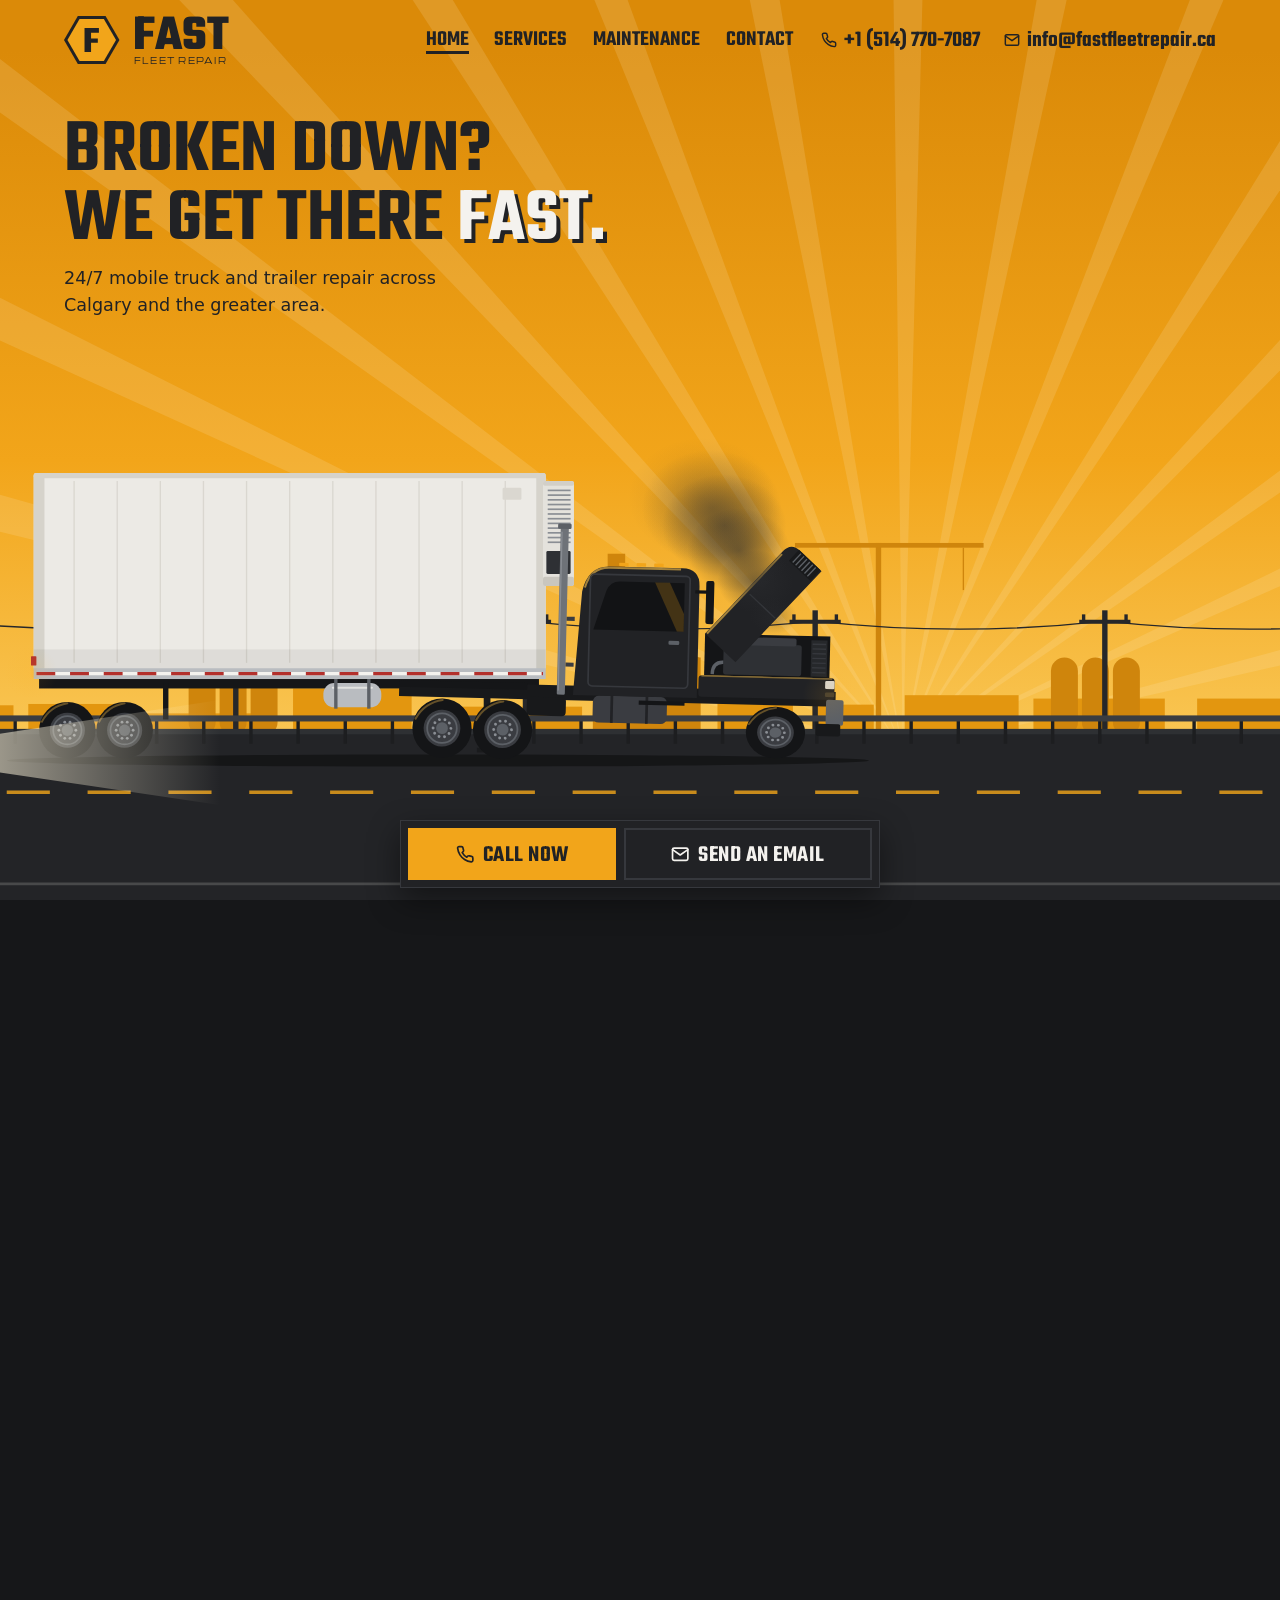
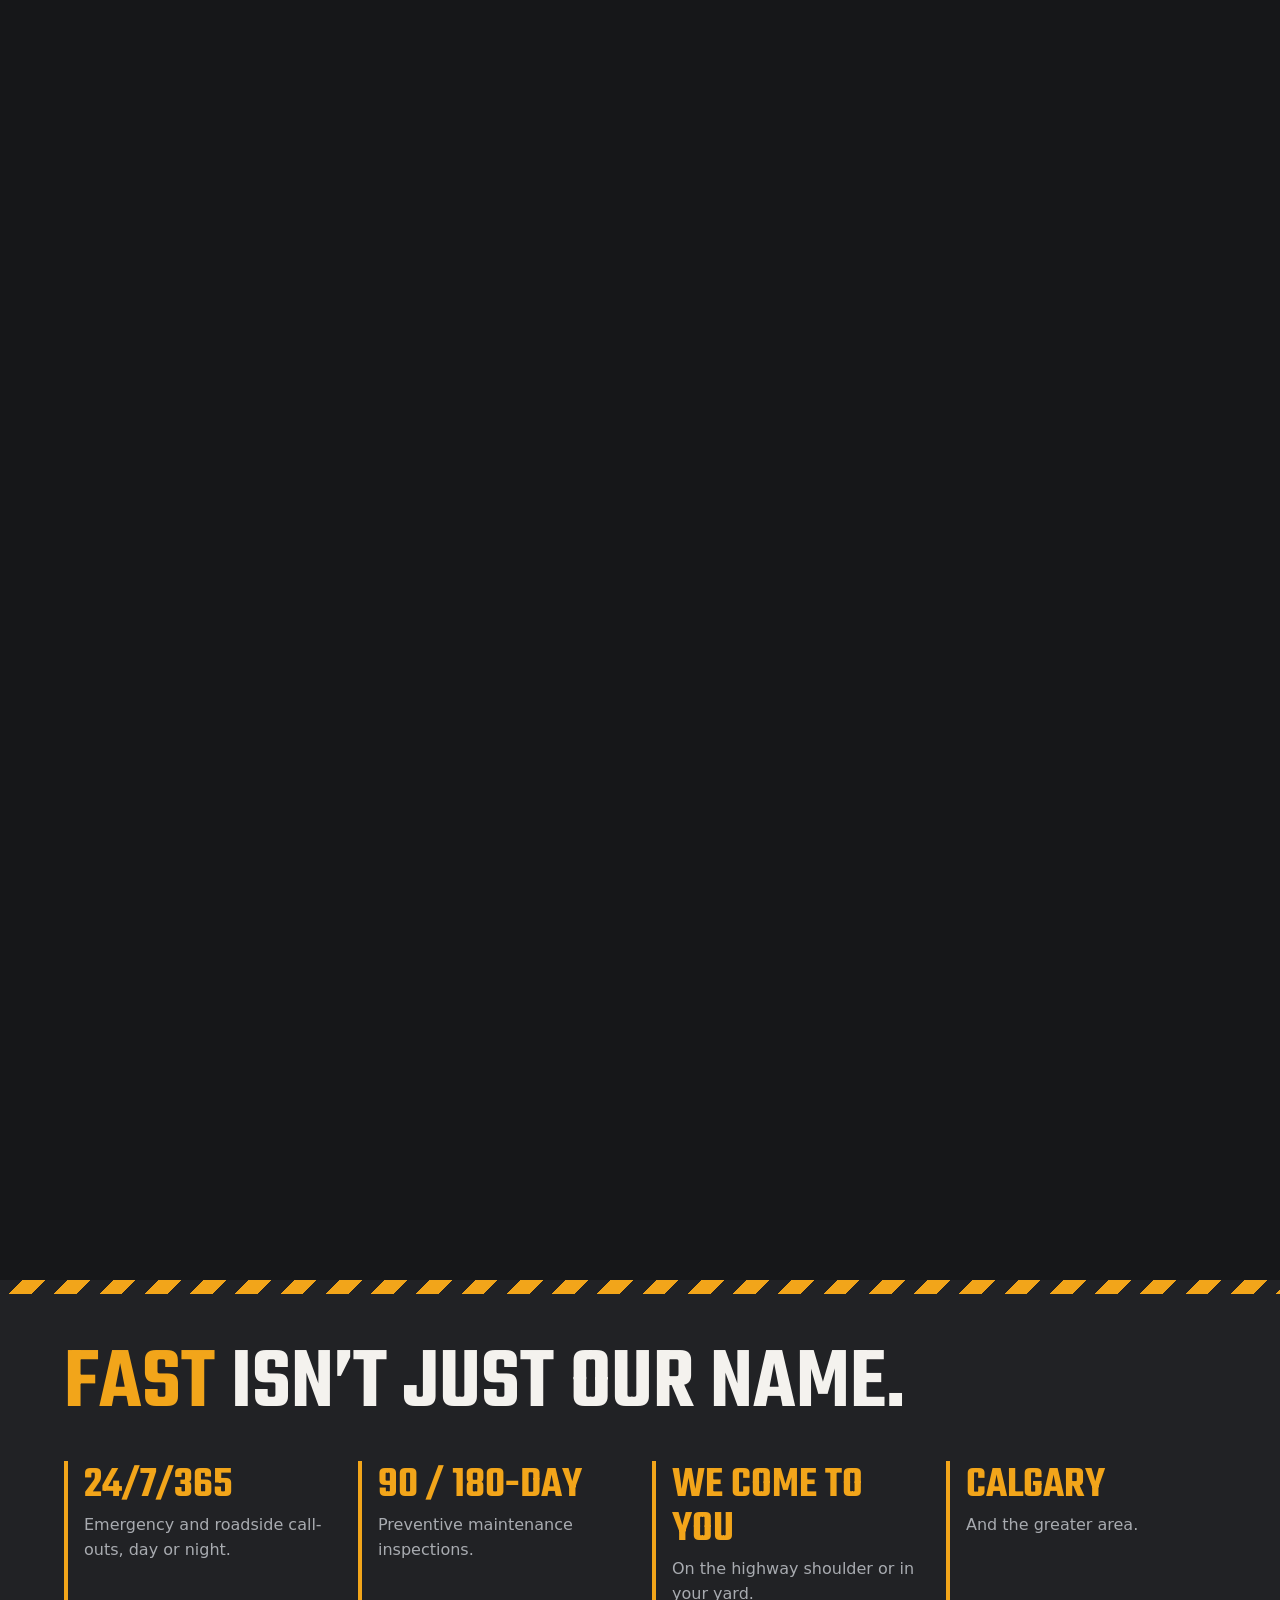
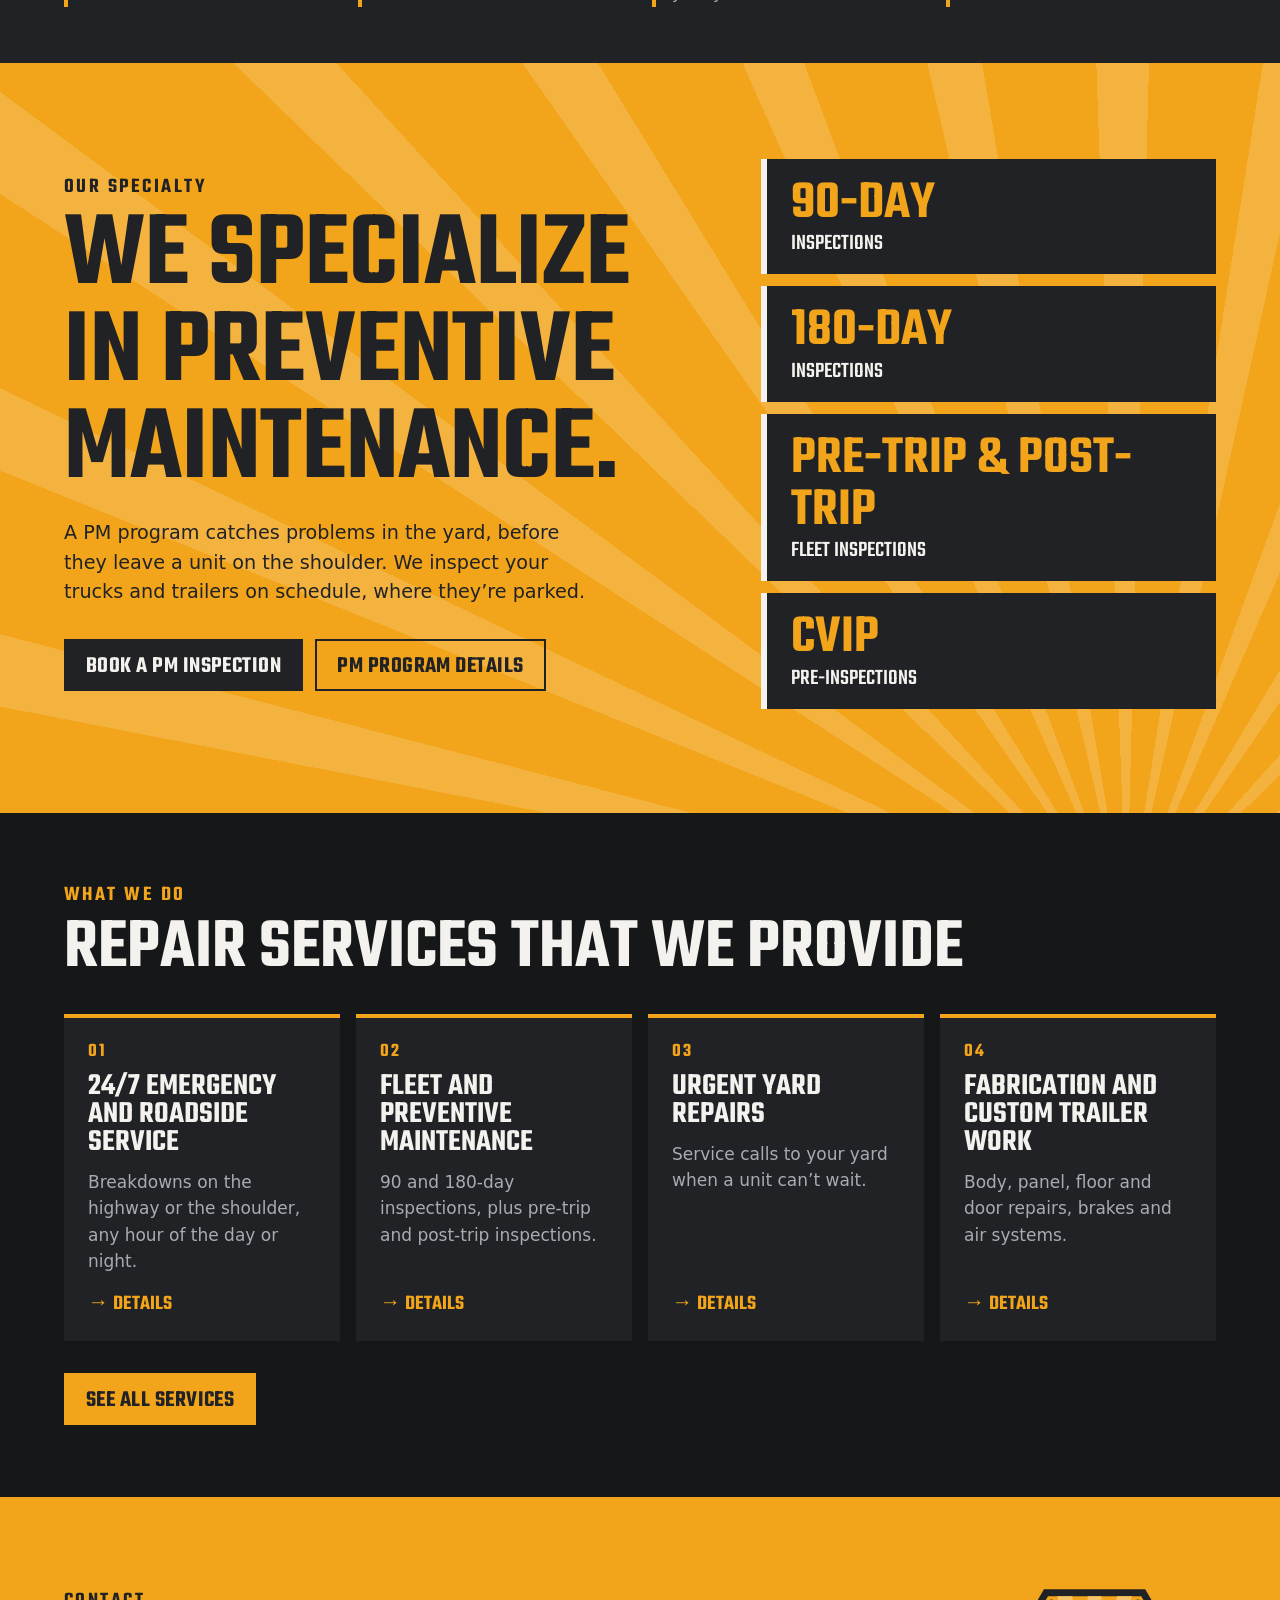
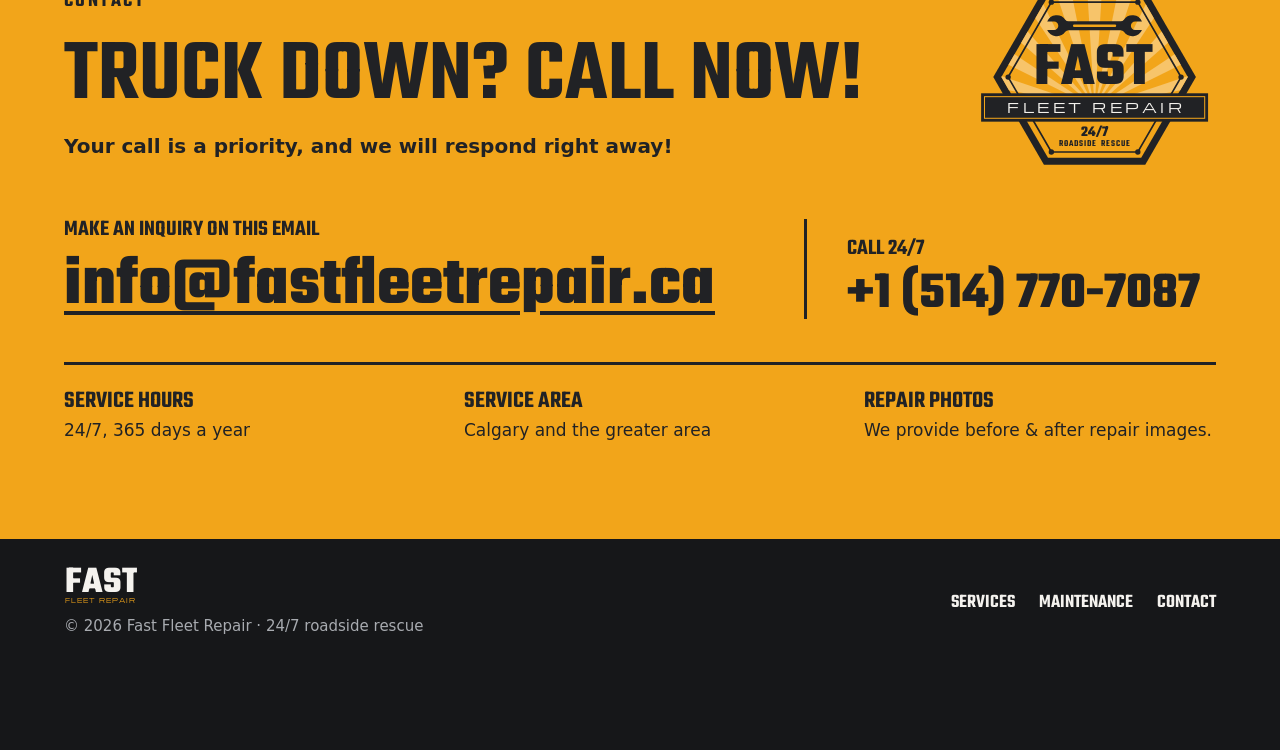
==== commit 01e8e778: "Release v1.0.0: first live version of fastfleetrepair.ca - Hex Badge: a wrench above FAST, in the sp" ====
--- a/index.html
+++ b/index.html
@@ -39,6 +39,7 @@
   "description": "24/7 mobile truck and trailer repair: roadside emergencies, preventive maintenance programs, yard repairs and custom trailer fabrication.",
   "telephone": "+15147707087",
   "email": "info@fastfleetrepair.ca",
+  "url": "https://fastfleetrepair.ca",
   "areaServed": "Calgary, Alberta and the greater area",
   "openingHours": "Mo-Su 00:00-23:59",
   "slogan": "24/7 Roadside Rescue"
@@ -79,6 +80,8 @@
       <circle cx="308" cy="160" r="4"/><circle cx="244" cy="270.9" r="4"/><circle cx="116" cy="270.9" r="4"/>
       <circle cx="52" cy="160" r="4"/><circle cx="116" cy="49.1" r="4"/><circle cx="244" cy="49.1" r="4"/>
     </g>
+    <path fill="#212225" d="M109.82 77.75A15.5 15.5 0 0 1 136.61 74.99A6 6 0 0 0 141.49 77.5H218.51A6 6 0 0 0 223.39 74.99A15.5 15.5 0 0 1 250.18 77.75H240A6.25 6.25 0 0 0 233.75 84A6.25 6.25 0 0 0 240 90.25H250.18A15.5 15.5 0 0 1 223.39 93.01A6 6 0 0 0 218.51 90.5H141.49A6 6 0 0 0 136.61 93.01A15.5 15.5 0 0 1 109.82 90.25H120A6.25 6.25 0 0 0 126.25 84A6.25 6.25 0 0 0 120 77.75Z"/>
+    <rect x="147.99" y="82.25" width="64.01" height="3.5" rx="1.75" fill="#F2A51A"/>
     <text x="178.7" y="170" font-family="Teko, 'Arial Narrow', sans-serif" font-weight="700" font-size="92" text-anchor="middle" fill="#212225">FAST</text>
     <rect x="12" y="184" width="336" height="42" fill="#212225"/>
     <rect x="17" y="189" width="326" height="32" fill="none" stroke="#F2A51A" stroke-width="1.5"/>
@@ -114,7 +117,7 @@
           <p class="cap-sub">24/7 mobile truck and trailer repair across Calgary and the greater area.</p>
         </div>
         <div class="cap cap-2">
-          <p class="cap-title">On the road to you.</p>
+          <p class="cap-title">your work never stops, neither do we.</p>
           <p class="cap-sub">A fully equipped service truck heads straight to where you stopped.</p>
         </div>
         <div class="cap cap-3">
@@ -145,7 +148,7 @@
         <h2 id="pm-title">We specialize in preventive maintenance.</h2>
         <p class="pm-lede">A PM program catches problems in the yard, before they leave a unit on the shoulder. We inspect your trucks and trailers on schedule, where they’re parked.</p>
         <div class="pm-actions">
-          <a class="btn btn-dark" href="mailto:info@fastfleetrepair.ca?subject=PM%20inspection%20request&amp;body=Company%3A%0D%0ANumber%20of%20units%3A%0D%0AInspection%20(90-day%2C%20180-day%2C%20pre%2Fpost-trip)%3A%0D%0APreferred%20date%3A%0D%0A">Book a PM inspection</a>
+          <a class="btn btn-dark" href="mailto:info@fastfleetrepair.ca?subject=PM%20inspection%20request&amp;body=Company%3A%0D%0ANumber%20of%20units%3A%0D%0AInspection%20(90-day%2C%20180-day%2C%20pre%2Fpost-trip%2C%20CVIP)%3A%0D%0APreferred%20date%3A%0D%0A">Book a PM inspection</a>
           <a class="btn btn-line" href="services.html#maintenance">PM program details</a>
         </div>
       </div>
@@ -153,6 +156,7 @@
         <li><strong>90-day</strong><span>Inspections</span></li>
         <li><strong>180-day</strong><span>Inspections</span></li>
         <li><strong>Pre-trip &amp; post-trip</strong><span>Fleet inspections</span></li>
+        <li><strong>CVIP</strong><span>Pre-inspections</span></li>
       </ul>
     </div>
   </section>
@@ -195,7 +199,7 @@
         <div>
           <p class="eyebrow">Contact</p>
           <h2 id="contact-title">Truck down? Call now!</h2>
-          <p class="contact-lede">One click away from getting back on the road!</p>
+          <p class="contact-lede">Your call is a priority, and we will respond right away!</p>
         </div>
         <svg class="badge-aside" viewBox="0 0 360 320" role="img" aria-label="Fast Fleet Repair badge: 24/7 roadside rescue"><use href="#ffr-badge"/></svg>
       </div>
@@ -222,9 +226,9 @@
         </div>
       </div>
       <dl class="facts">
-        <div><dt>Service hours</dt><dd>24/7, 365 days a year</dd><dd class="quote">“Your work never stops, neither do we!”</dd></div>
+        <div><dt>Service hours</dt><dd>24/7, 365 days a year</dd></div>
         <div><dt>Service area</dt><dd>Calgary and the greater area</dd></div>
-        <div><dt>Response</dt><dd>Your call is a priority, and we’ll respond ASAP.</dd></div>
+        <div><dt>Repair photos</dt><dd>We provide before &amp; after repair images.</dd></div>
       </dl>
     </div>
   </section>
@@ -233,7 +237,7 @@
 
 <footer class="foot wrap">
   <div class="foot-brand">
-    <a href="#story" aria-label="Fast Fleet Repair, back to top"><svg class="logo logo-dark" viewBox="0 0 262 76" aria-hidden="true" focusable="false"><use href="#ffr-lockup"/></svg></a>
+    <a href="#story" aria-label="Fast Fleet Repair, back to top"><svg class="logo logo-dark logo-wordmark" viewBox="108 0 154 76" aria-hidden="true" focusable="false"><use href="#ffr-lockup" width="262" height="76"/></svg></a>
     <p>© <span data-year>2026</span> Fast Fleet Repair · 24/7 roadside rescue</p>
   </div>
   <nav class="foot-nav" aria-label="Footer">
--- a/css/style.css
+++ b/css/style.css
@@ -138,6 +138,10 @@
 .brand { display: block; margin-right: auto; }
 .logo { display: block; height: 2.6rem; width: auto; aspect-ratio: 262 / 76; }
 .logo-dark { --logo-edge: var(--amber); --logo-ring: var(--charcoal); --logo-fast: var(--white); --logo-fleet: var(--amber); }
+/* The badge as the services page header logo, sized to sit inside the bar. */
+.top .logo-badge { height: 3.25rem; aspect-ratio: 336 / 268; --badge-outline: var(--amber); }
+/* The lockup cropped to just the wordmark (landing page footer). */
+.logo-wordmark { aspect-ratio: 154 / 76; }
 /* The full badge beside a section heading (contact, services page head): wide screens only. */
 .badge-aside { display: none; flex: none; width: clamp(11rem, 19vw, 16rem); height: auto; aspect-ratio: 360 / 320; }
 .nav { display: none; gap: 1.6rem; }
@@ -166,7 +170,7 @@
 }
 .top-link .icon { margin-top: 0; }
 .top-link span { display: none; }
-.top-solid { background: var(--charcoal); color: var(--white); border-bottom: 4px solid var(--amber); }
+.top-solid { padding-block: calc(env(safe-area-inset-top, 0px) + 0.75rem) 0.75rem; background: var(--charcoal); color: var(--white); border-bottom: 4px solid var(--amber); }
 
 /* ---------- Story ----------
    Default (no JavaScript or reduced motion): static scene with the captions listed below. */
@@ -175,7 +179,7 @@
 #scene { display: block; width: 100%; height: auto; aspect-ratio: 1700 / 610; }
 
 .captions { display: grid; gap: 1.75rem; width: min(100% - 2.5rem, 72rem); margin: 1.5rem auto 3rem; }
-.cap-title { font-size: clamp(3.1rem, 14vw, 6.5rem); }
+.cap-title { font-size: clamp(3.1rem, 14vw, 6.5rem); text-wrap: balance; }
 .cap-sub { max-width: 26rem; margin-top: 0.6rem; font-size: 1.1rem; font-weight: 500; text-wrap: pretty; }
 
 html.anim-pending .stage { visibility: hidden; }
@@ -184,7 +188,7 @@
 html.anim #scene { position: absolute; inset: 0; width: 100%; height: 100%; aspect-ratio: auto; }
 html.anim .story .top { position: absolute; inset: 0 0 auto 0; z-index: 3; padding-bottom: 0; }
 html.anim .captions {
-  position: absolute; z-index: 2; top: clamp(4.75rem, 13svh, 8rem); left: 0; right: 0;
+  position: absolute; z-index: 2; top: clamp(4.75rem, 13svh, 8rem); left: 0; right: 0; width: auto;
   margin: 0; gap: 0; padding-inline: max(1.25rem, calc((100vw - 72rem) / 2)); pointer-events: none;
 }
 html.anim .cap { grid-area: 1 / 1; }
@@ -279,8 +283,9 @@
 .page-head { background: var(--rays), var(--amber); color: var(--charcoal); }
 .page-head .eyebrow { color: var(--charcoal); }
 .page-head-inner { display: flex; align-items: center; justify-content: space-between; gap: 2rem; padding-block: 3.5rem 4rem; }
-.page-head h1 { font-size: clamp(3rem, 12vw, 6.5rem); }
-.page-lede { max-width: 34rem; margin-top: 1rem; font-size: 1.2rem; font-weight: 500; }
+/* Title size: clamp(phones, grows with the screen, desktop). Change the last number to resize it on desktop. */
+.page-head h1 { font-size: clamp(3rem, 12vw, 4.25rem); }
+.page-lede { max-width: 40rem; margin-top: 1rem; font-size: 1.5rem; font-weight: 500; }
 .svc-page { padding-block: 3rem 1rem; }
 .svc-page .cards { margin-top: 0; }
 
@@ -432,6 +437,7 @@
 @media (min-width: 860px) {
   .top { padding-inline: max(1.25rem, calc((100vw - 72rem) / 2)); }
   .top .logo { height: 3rem; }
+  .top .logo-badge { height: 3.5rem; }
   .top-contact { gap: 1.5rem; }
   .top-link { width: auto; height: auto; border: 0; }
   .top-link span { display: inline; white-space: nowrap; font-family: var(--display); font-size: 1.4rem; font-weight: 600; line-height: 1; padding-top: 0.15em; }
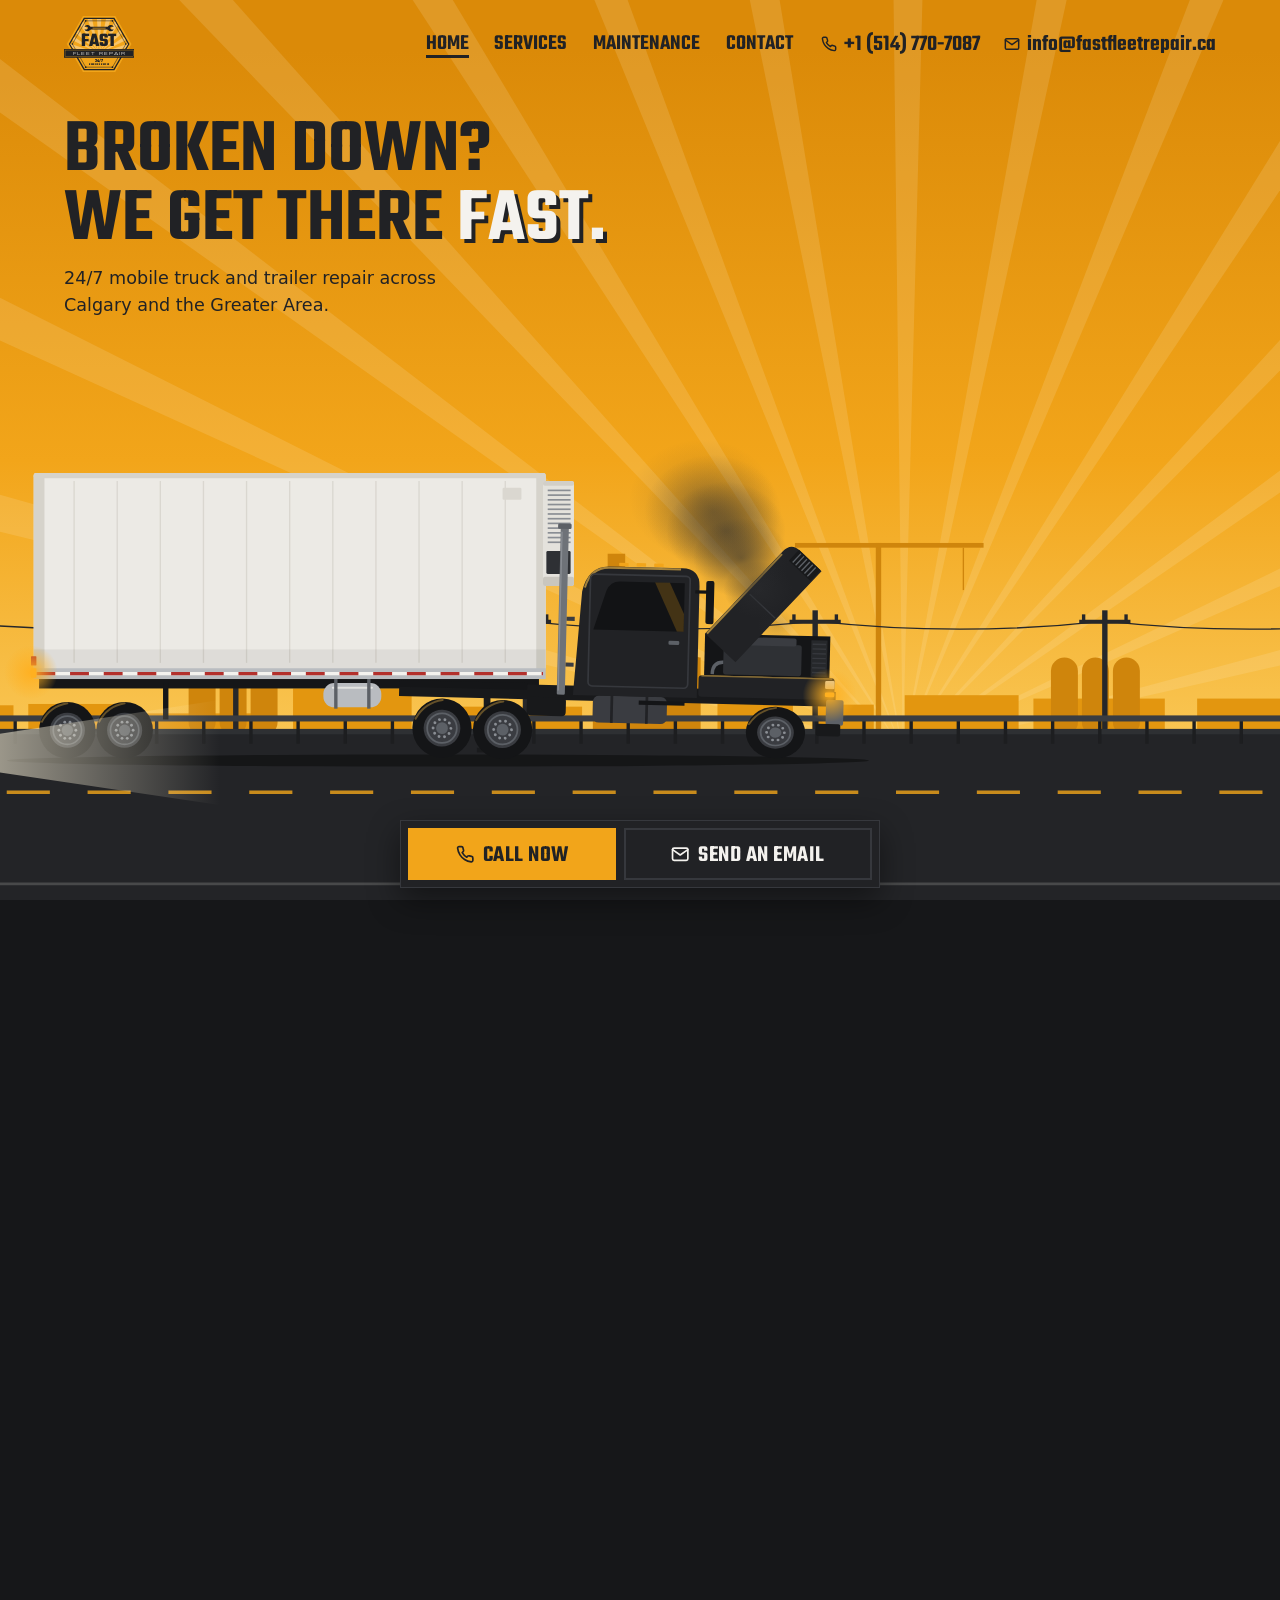
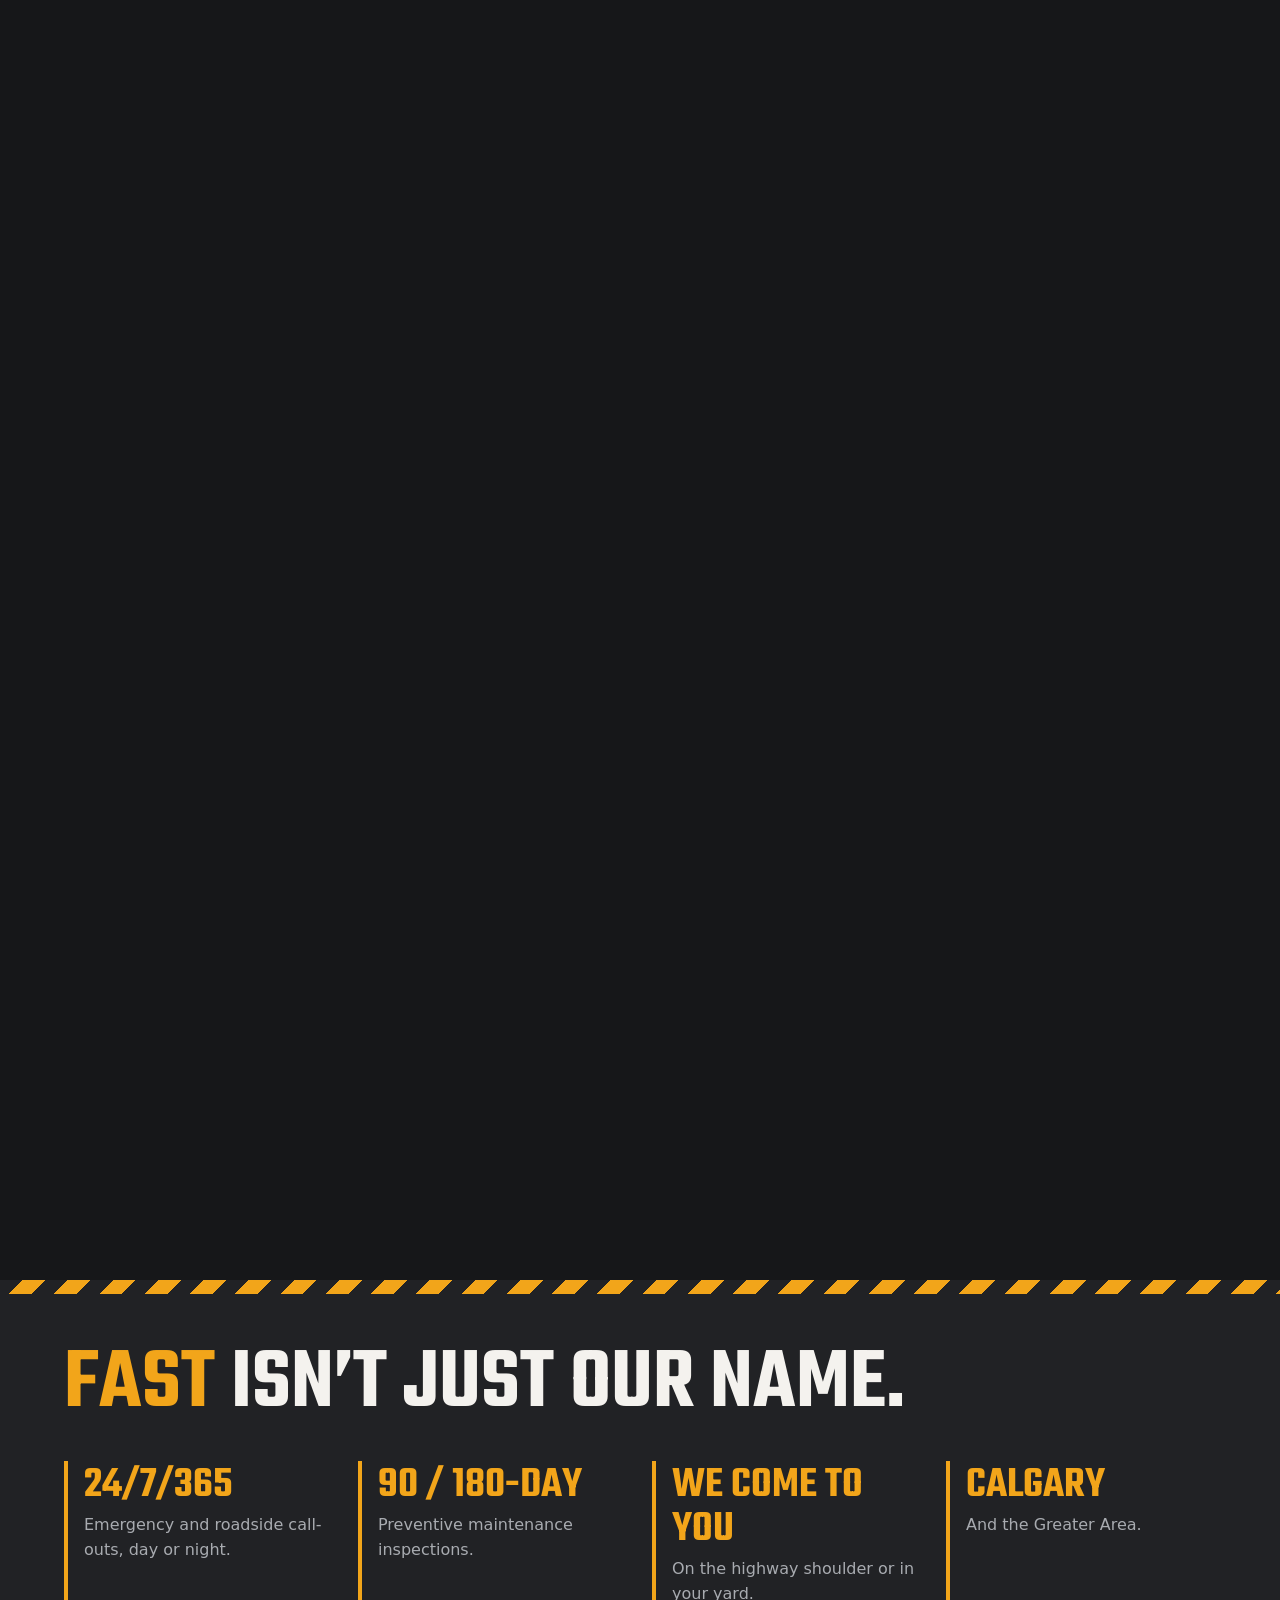
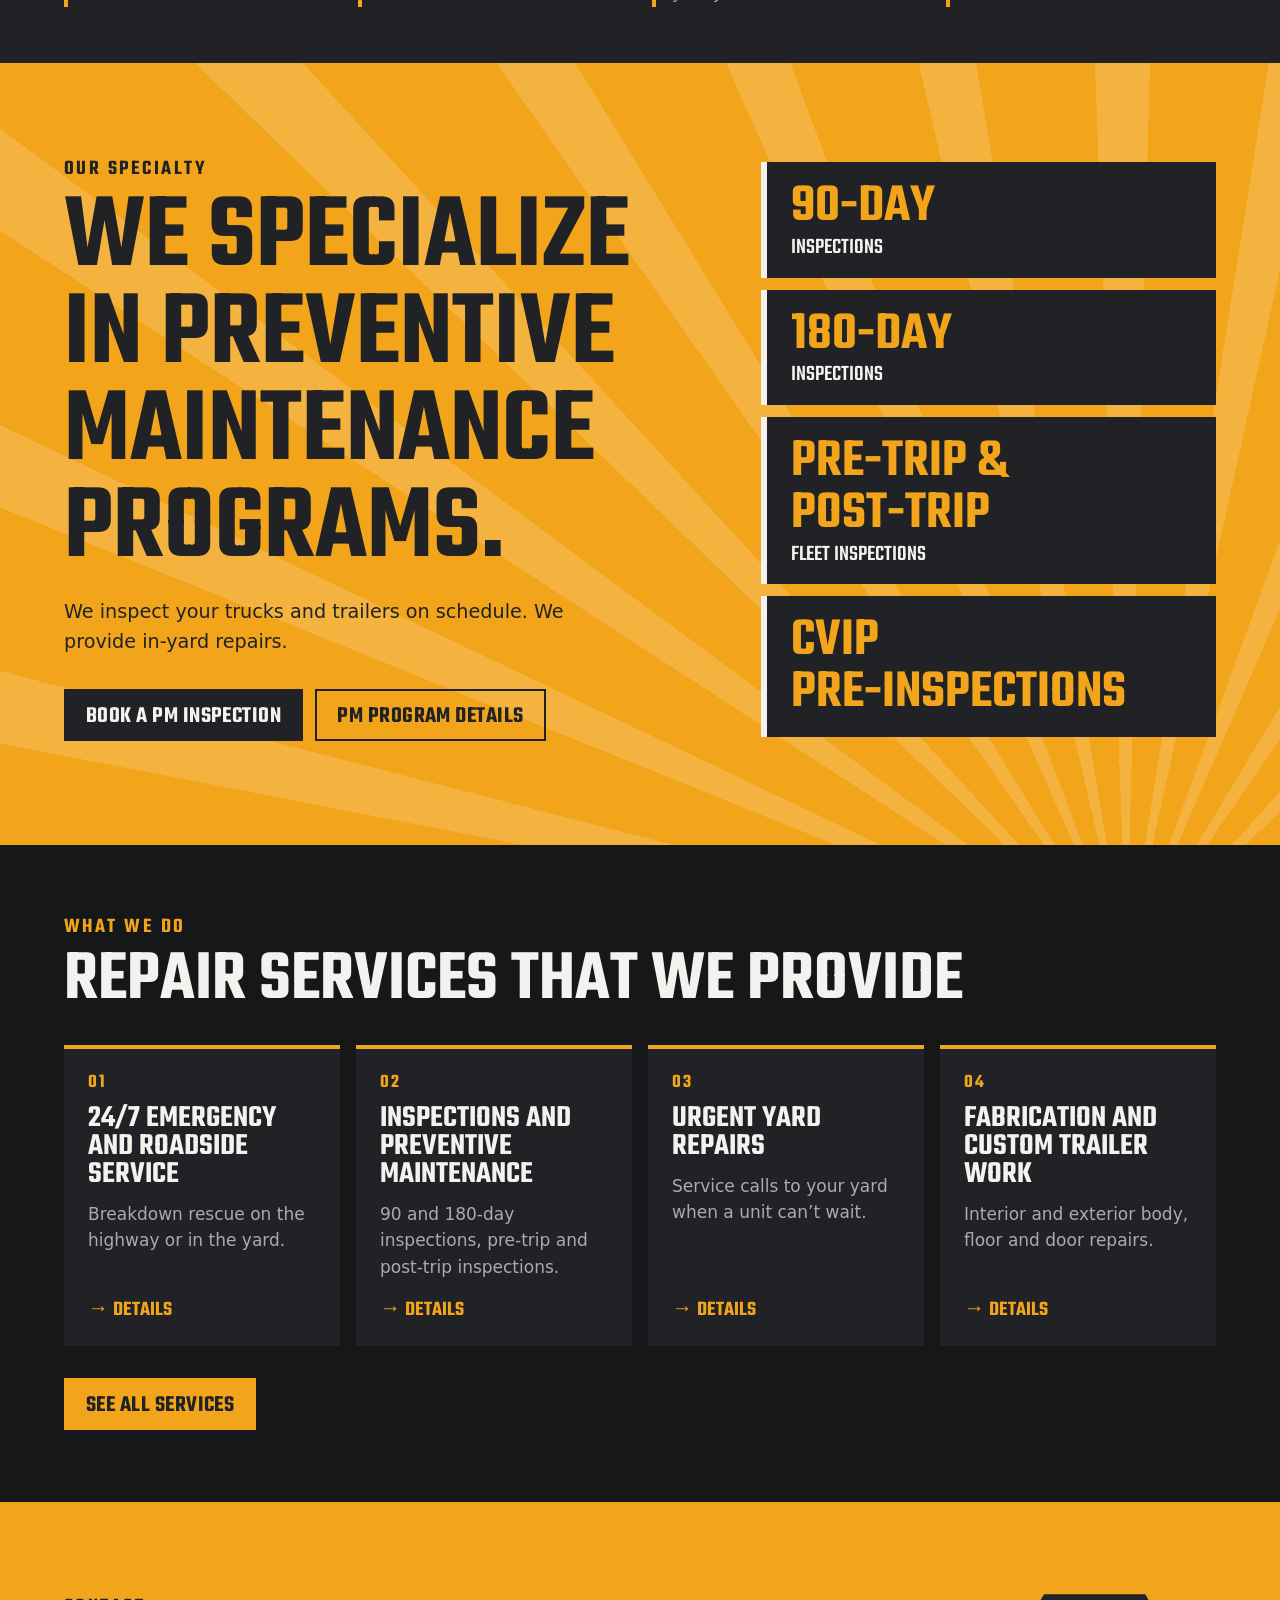
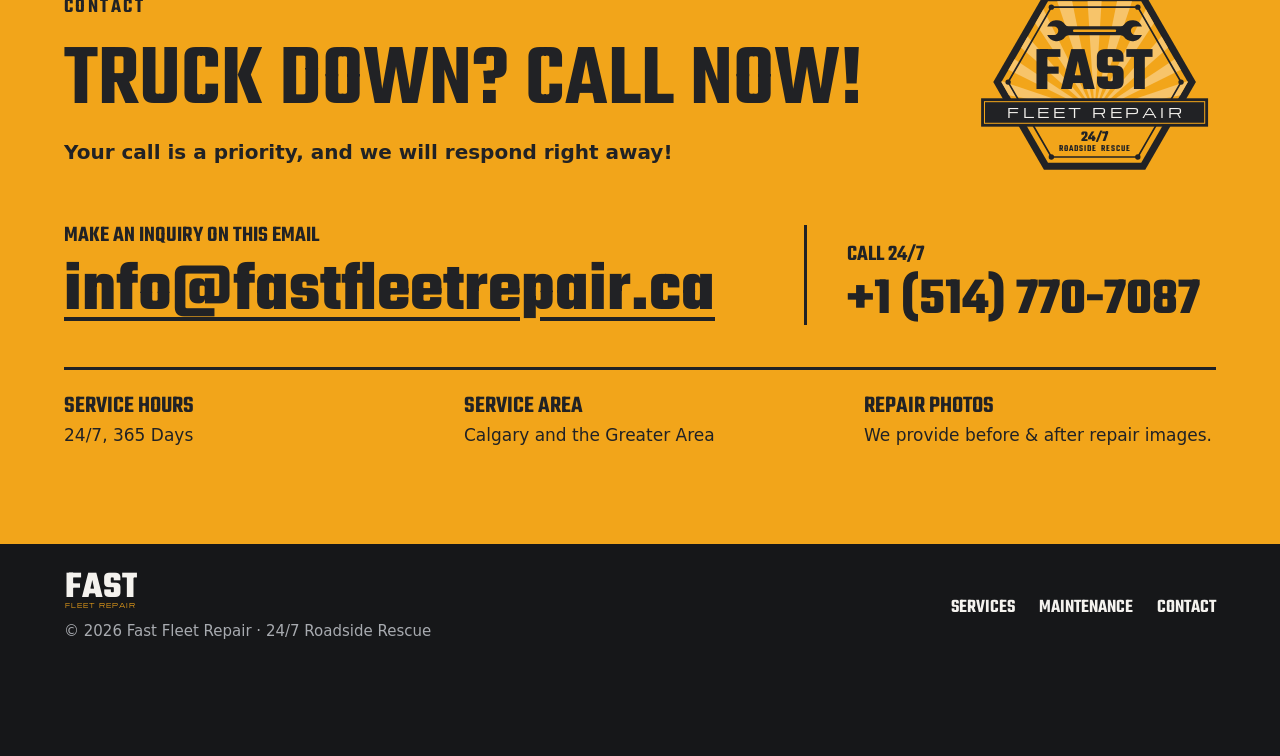
==== commit fb83e06e: "Release v1.0.2: clean page addresses and client text updates Clean addresses (no file names in the a" ====
--- a/index.html
+++ b/index.html
@@ -4,11 +4,11 @@
 <meta charset="utf-8">
 <meta name="viewport" content="width=device-width, initial-scale=1, viewport-fit=cover">
 <title>Fast Fleet Repair | 24/7 mobile truck and trailer repair in Calgary</title>
-<meta name="description" content="24/7 mobile truck and trailer repair in Calgary and the greater area. Roadside emergencies, preventive maintenance, yard repairs and custom trailer fabrication. Call +1 (514) 770-7087.">
+<meta name="description" content="24/7 mobile truck and trailer repair in Calgary and the Greater Area. Roadside emergencies, preventive maintenance, yard repairs and custom trailer fabrication. Call +1 (514) 770-7087.">
 <meta name="theme-color" content="#F2A51A">
 <meta property="og:type" content="website">
 <meta property="og:title" content="Fast Fleet Repair | 24/7 mobile truck and trailer repair">
-<meta property="og:description" content="Broken down in Calgary or the greater area? We come to you, fast.">
+<meta property="og:description" content="Broken down in Calgary or the Greater Area? We come to you, fast.">
 <link rel="icon" href="data:image/svg+xml,%3Csvg xmlns='http://www.w3.org/2000/svg' viewBox='0 -6.7 100 100'%3E%3Cpolygon points='100,43.3 75,86.6 25,86.6 0,43.3 25,0 75,0' fill='%23212225'/%3E%3Cpolygon points='94,43.3 72,81.4 28,81.4 6,43.3 28,5.2 72,5.2' fill='%23F2A51A'/%3E%3Cpath d='M37.1 21.8H62.89V30.17H48.82V40.62H60.94V48.26H48.82V64.8H37.1Z' fill='%23212225'/%3E%3C/svg%3E">
 <link rel="icon" type="image/png" sizes="32x32" href="brand/favicon-32.png">
 <link rel="apple-touch-icon" href="brand/apple-touch-icon.png">
@@ -40,7 +40,7 @@
   "telephone": "+15147707087",
   "email": "info@fastfleetrepair.ca",
   "url": "https://fastfleetrepair.ca",
-  "areaServed": "Calgary, Alberta and the greater area",
+  "areaServed": "Calgary, Alberta and the Greater Area",
   "openingHours": "Mo-Su 00:00-23:59",
   "slogan": "24/7 Roadside Rescue"
 }
@@ -96,10 +96,10 @@
   <section class="story" id="story" aria-label="How a call-out works">
     <div class="stage">
       <header class="top">
-        <a class="brand" href="#story" aria-label="Fast Fleet Repair"><svg class="logo" viewBox="0 0 262 76" aria-hidden="true" focusable="false"><use href="#ffr-lockup"/></svg></a>
+        <a class="brand" href="#story" aria-label="Fast Fleet Repair"><svg class="logo logo-badge" viewBox="12 26 336 268" aria-hidden="true" focusable="false"><use href="#ffr-badge" width="360" height="320"/></svg></a>
         <nav class="nav" aria-label="Main">
           <a href="#story" aria-current="page">Home</a>
-          <a href="services.html">Services</a>
+          <a href="services/">Services</a>
           <a href="#maintenance">Maintenance</a>
           <a href="#contact">Contact</a>
         </nav>
@@ -114,11 +114,11 @@
       <div class="captions">
         <div class="cap cap-1">
           <h1 class="cap-title">Broken down?<br>We get there <span class="fast">fast.</span></h1>
-          <p class="cap-sub">24/7 mobile truck and trailer repair across Calgary and the greater area.</p>
+          <p class="cap-sub">24/7 mobile truck and trailer repair across Calgary and the Greater Area.</p>
         </div>
         <div class="cap cap-2">
           <p class="cap-title">your work never stops, neither do we.</p>
-          <p class="cap-sub">A fully equipped service truck heads straight to where you stopped.</p>
+          <p class="cap-sub">A fully equipped service truck heads out for the rescue.</p>
         </div>
         <div class="cap cap-3">
           <p class="cap-title">Fixed on the spot.</p>
@@ -136,7 +136,7 @@
         <li><strong>24/7/365</strong><span>Emergency and roadside call-outs, day or night.</span></li>
         <li><strong>90 / 180-day</strong><span>Preventive maintenance inspections.</span></li>
         <li><strong>We come to you</strong><span>On the highway shoulder or in your yard.</span></li>
-        <li><strong>Calgary</strong><span>And the greater area.</span></li>
+        <li><strong>Calgary</strong><span>And the Greater Area.</span></li>
       </ul>
     </div>
   </section>
@@ -145,18 +145,18 @@
     <div class="wrap pm-inner">
       <div>
         <p class="eyebrow">Our specialty</p>
-        <h2 id="pm-title">We specialize in preventive maintenance.</h2>
-        <p class="pm-lede">A PM program catches problems in the yard, before they leave a unit on the shoulder. We inspect your trucks and trailers on schedule, where they’re parked.</p>
+        <h2 id="pm-title">We specialize in preventive maintenance programs.</h2>
+        <p class="pm-lede">We inspect your trucks and trailers on schedule. We provide in-yard repairs.</p>
         <div class="pm-actions">
           <a class="btn btn-dark" href="mailto:info@fastfleetrepair.ca?subject=PM%20inspection%20request&amp;body=Company%3A%0D%0ANumber%20of%20units%3A%0D%0AInspection%20(90-day%2C%20180-day%2C%20pre%2Fpost-trip%2C%20CVIP)%3A%0D%0APreferred%20date%3A%0D%0A">Book a PM inspection</a>
-          <a class="btn btn-line" href="services.html#maintenance">PM program details</a>
+          <a class="btn btn-line" href="services/#maintenance">PM program details</a>
         </div>
       </div>
       <ul class="pm-list">
         <li><strong>90-day</strong><span>Inspections</span></li>
         <li><strong>180-day</strong><span>Inspections</span></li>
-        <li><strong>Pre-trip &amp; post-trip</strong><span>Fleet inspections</span></li>
-        <li><strong>CVIP</strong><span>Pre-inspections</span></li>
+        <li><strong><span class="nowrap">Pre-trip</span> &amp; <span class="nowrap">post-trip</span></strong><span>Fleet inspections</span></li>
+        <li><strong>CVIP <span class="nowrap">pre-inspections</span></strong></li>
       </ul>
     </div>
   </section>
@@ -168,29 +168,29 @@
       <li class="card">
         <span class="card-num">01</span>
         <h3>24/7 emergency and roadside service</h3>
-        <p>Breakdowns on the highway or the shoulder, any hour of the day or night.</p>
-        <a class="card-link" href="services.html#emergency">Details</a>
+        <p>Breakdown rescue on the highway or in the yard.</p>
+        <a class="card-link" href="services/#emergency">Details</a>
       </li>
       <li class="card">
         <span class="card-num">02</span>
-        <h3>Fleet and preventive maintenance</h3>
-        <p>90 and 180-day inspections, plus pre-trip and post-trip inspections.</p>
-        <a class="card-link" href="services.html#maintenance">Details</a>
+        <h3>Inspections and preventive maintenance</h3>
+        <p>90 and 180-day inspections, pre-trip and post-trip inspections.</p>
+        <a class="card-link" href="services/#maintenance">Details</a>
       </li>
       <li class="card">
         <span class="card-num">03</span>
         <h3>Urgent yard repairs</h3>
         <p>Service calls to your yard when a unit can’t wait.</p>
-        <a class="card-link" href="services.html#yard">Details</a>
+        <a class="card-link" href="services/#yard">Details</a>
       </li>
       <li class="card">
         <span class="card-num">04</span>
         <h3>Fabrication and custom trailer work</h3>
-        <p>Body, panel, floor and door repairs, brakes and air systems.</p>
-        <a class="card-link" href="services.html#fabrication">Details</a>
+        <p>Interior and exterior body, floor and door repairs.</p>
+        <a class="card-link" href="services/#fabrication">Details</a>
       </li>
     </ul>
-    <a class="btn btn-call services-more" href="services.html">See all services</a>
+    <a class="btn btn-call services-more" href="services/">See all services</a>
   </section>
 
   <section class="contact snap" id="contact" aria-labelledby="contact-title">
@@ -226,8 +226,8 @@
         </div>
       </div>
       <dl class="facts">
-        <div><dt>Service hours</dt><dd>24/7, 365 days a year</dd></div>
-        <div><dt>Service area</dt><dd>Calgary and the greater area</dd></div>
+        <div><dt>Service hours</dt><dd>24/7, 365 Days</dd></div>
+        <div><dt>Service area</dt><dd>Calgary and the Greater Area</dd></div>
         <div><dt>Repair photos</dt><dd>We provide before &amp; after repair images.</dd></div>
       </dl>
     </div>
@@ -238,10 +238,10 @@
 <footer class="foot wrap">
   <div class="foot-brand">
     <a href="#story" aria-label="Fast Fleet Repair, back to top"><svg class="logo logo-dark logo-wordmark" viewBox="108 0 154 76" aria-hidden="true" focusable="false"><use href="#ffr-lockup" width="262" height="76"/></svg></a>
-    <p>© <span data-year>2026</span> Fast Fleet Repair · 24/7 roadside rescue</p>
+    <p>© <span data-year>2026</span> Fast Fleet Repair · 24/7 Roadside Rescue</p>
   </div>
   <nav class="foot-nav" aria-label="Footer">
-    <a href="services.html">Services</a>
+    <a href="services/">Services</a>
     <a href="#maintenance">Maintenance</a>
     <a href="#contact">Contact</a>
   </nav>
--- a/css/style.css
+++ b/css/style.css
@@ -231,7 +231,9 @@
   text-transform: uppercase;
   color: var(--amber);
 }
-.pm-list span { font-family: var(--display); font-size: 1.4rem; font-weight: 500; text-transform: uppercase; line-height: 1; }
+/* Keeps a hyphenated word on one line (Teko has no non-breaking hyphen). */
+.nowrap { white-space: nowrap; }
+.pm-list li > span { font-family: var(--display); font-size: 1.4rem; font-weight: 500; text-transform: uppercase; line-height: 1; }
 
 /* ---------- Service cards ---------- */
 .services { padding-block: 4.5rem 1rem; }
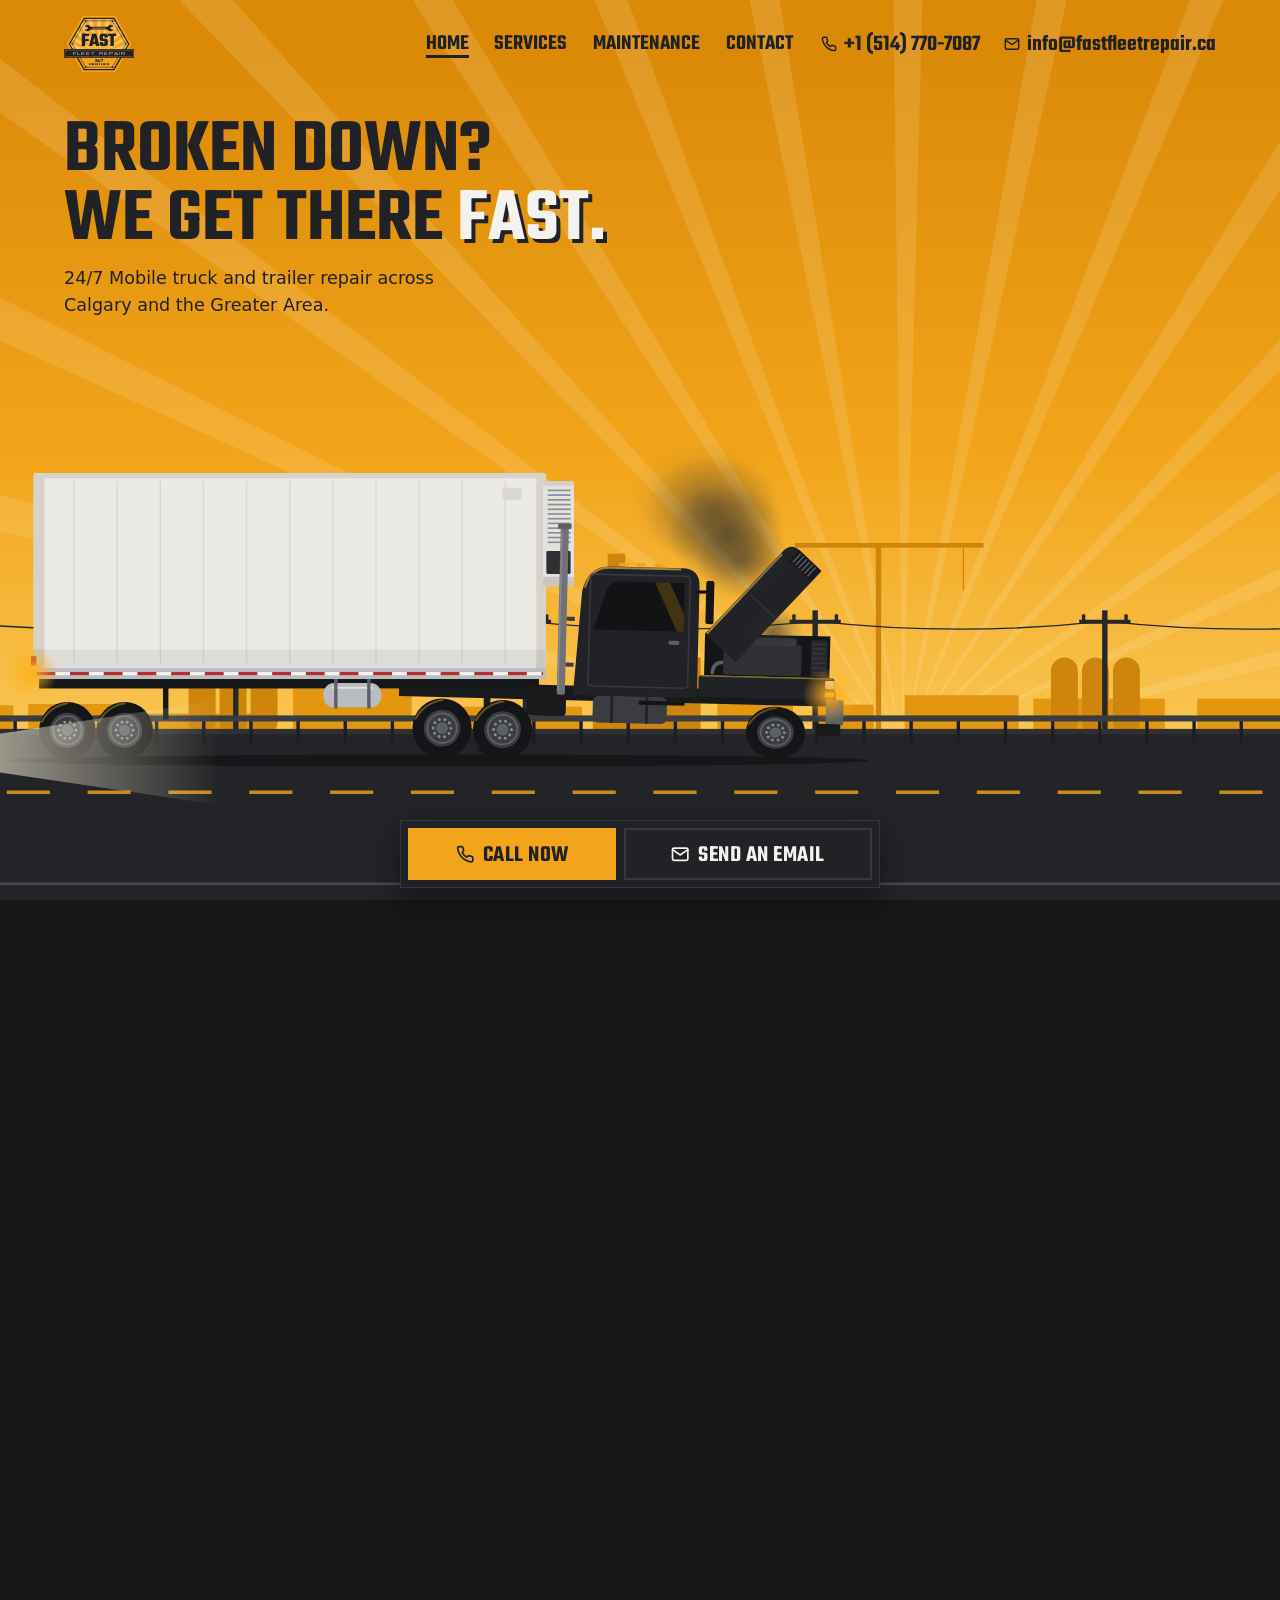
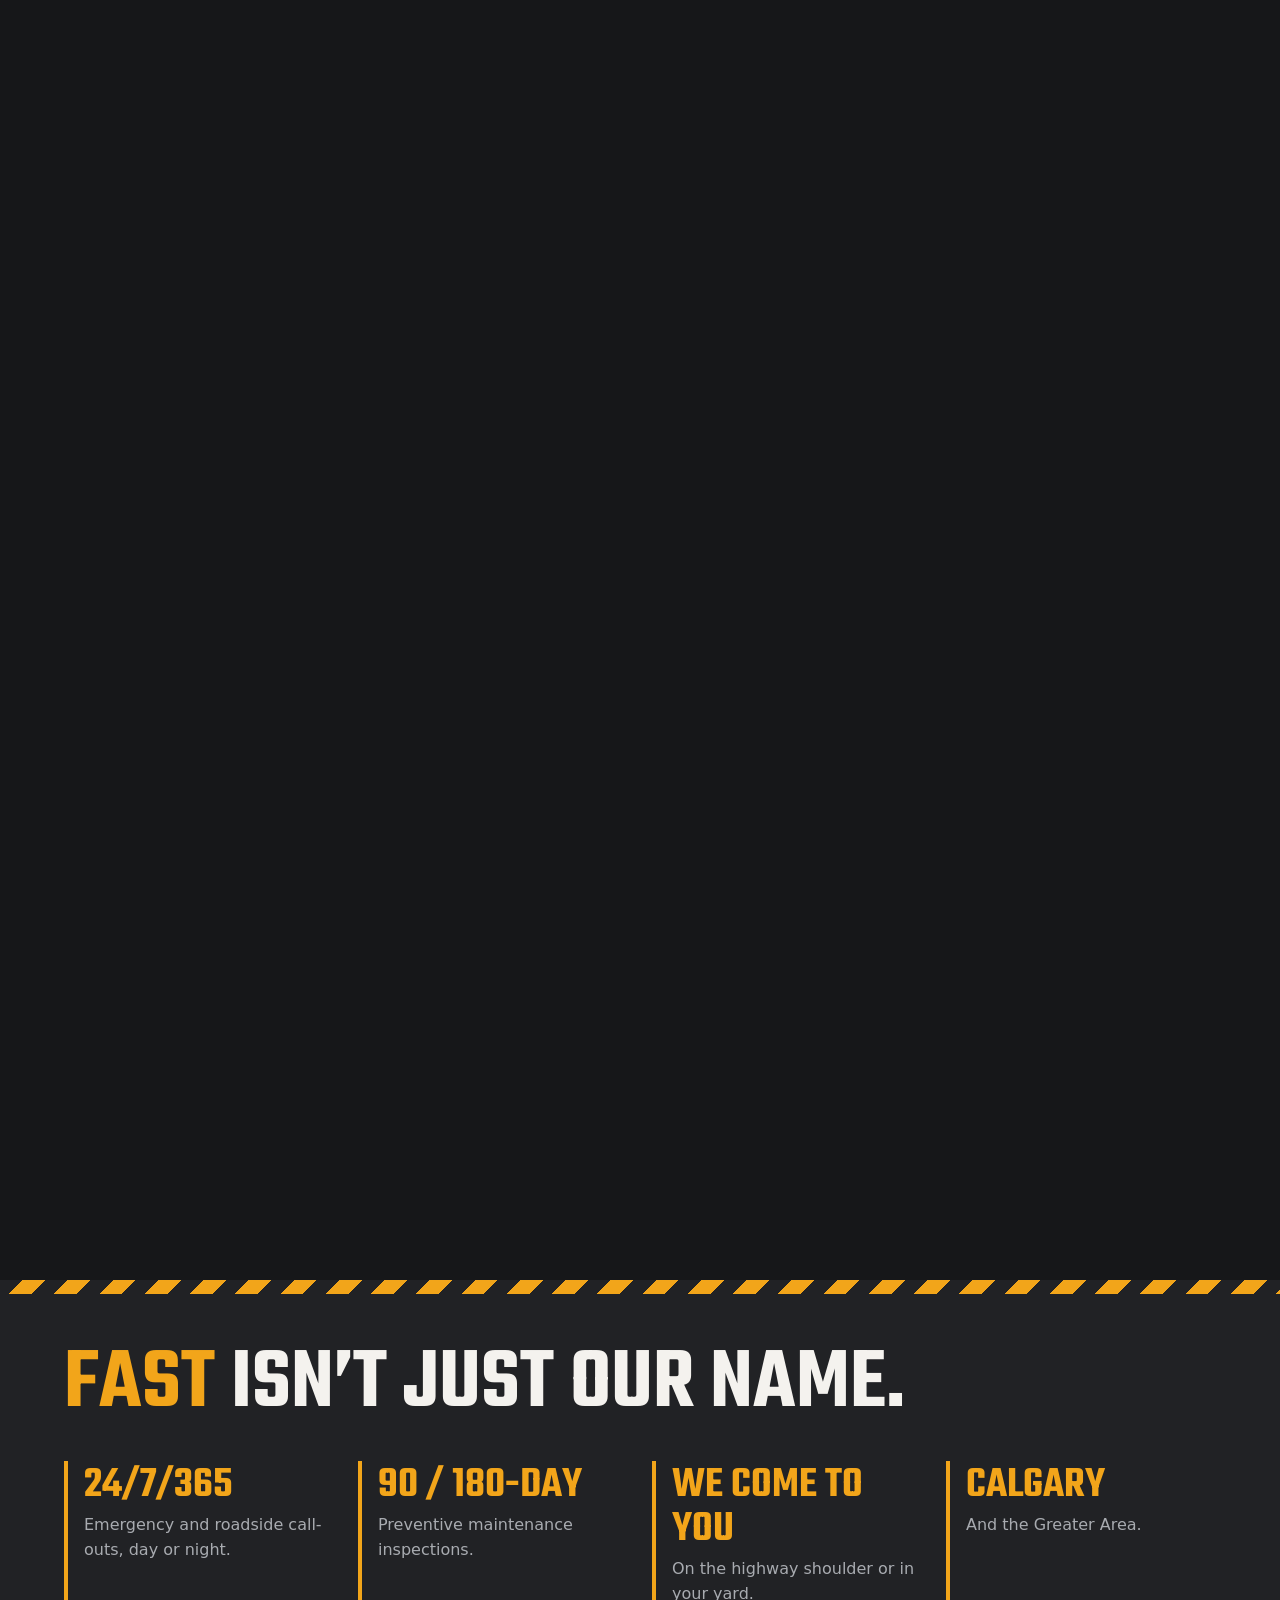
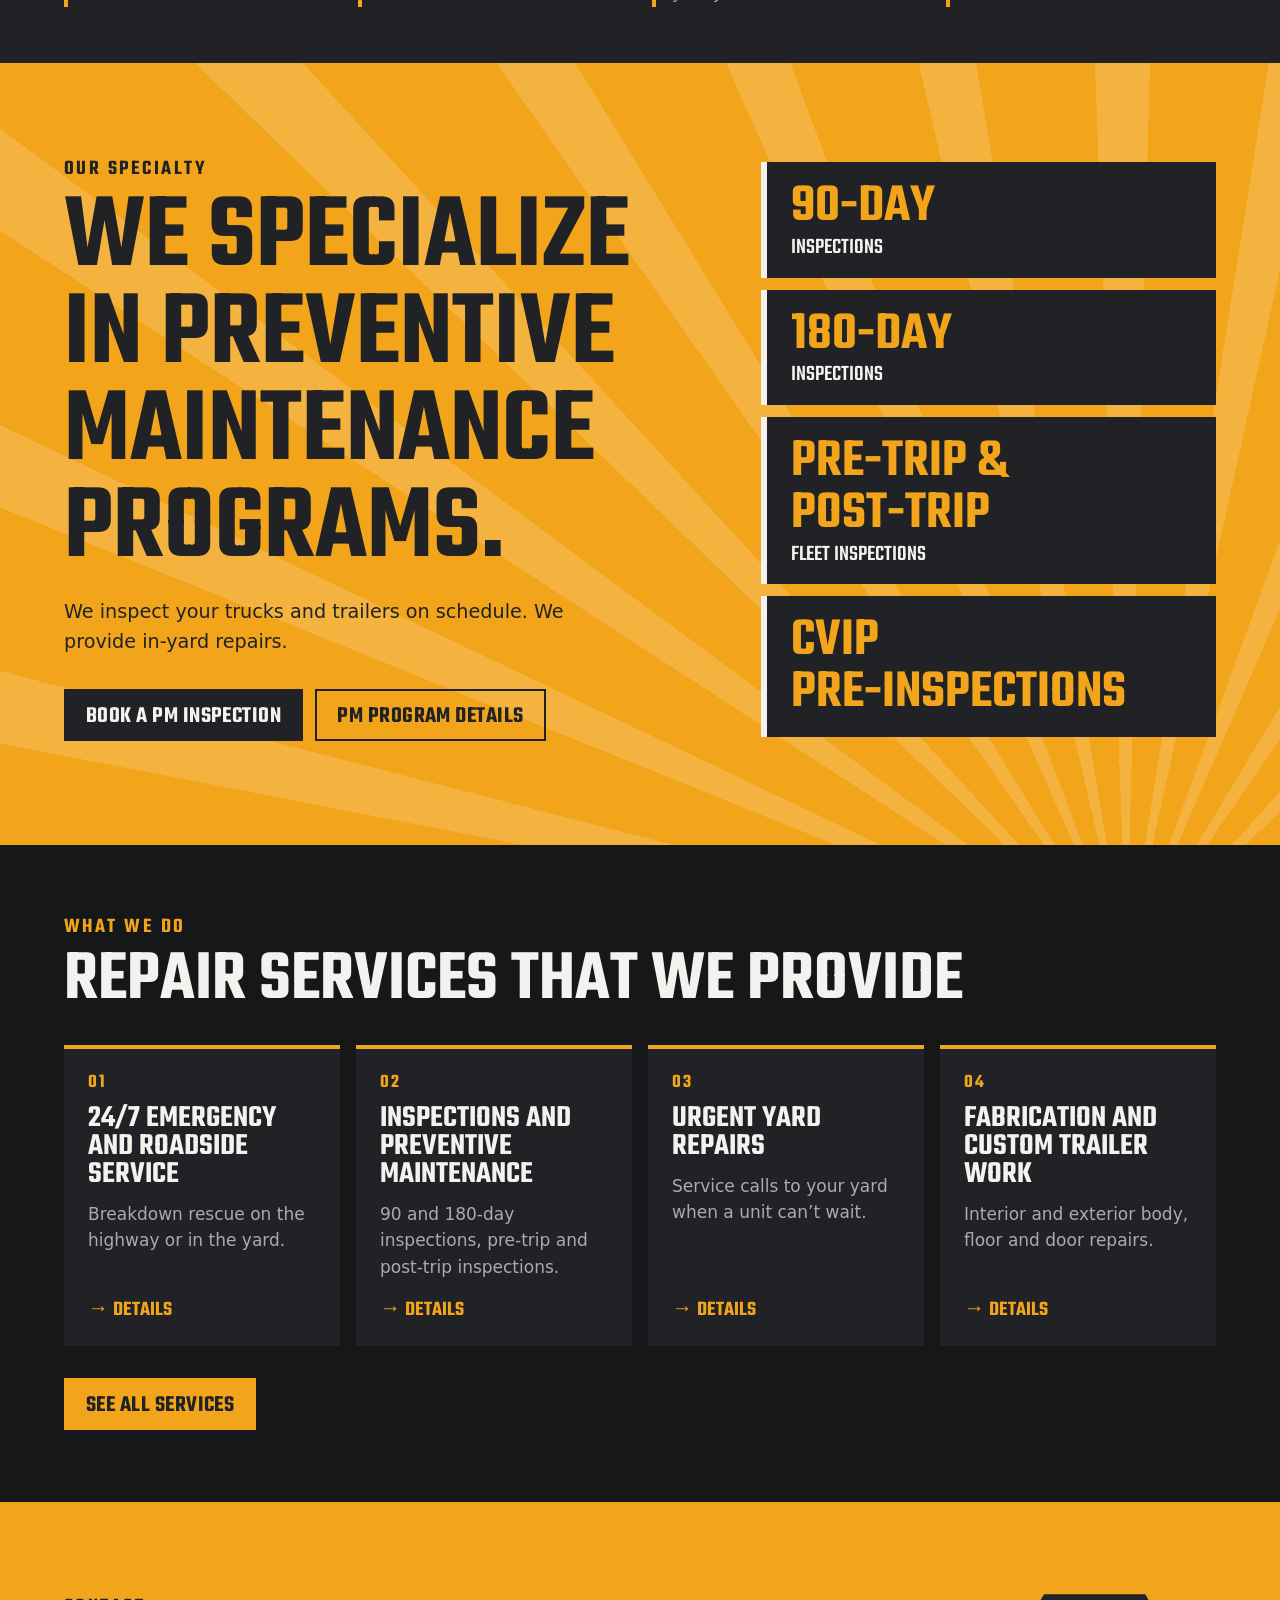
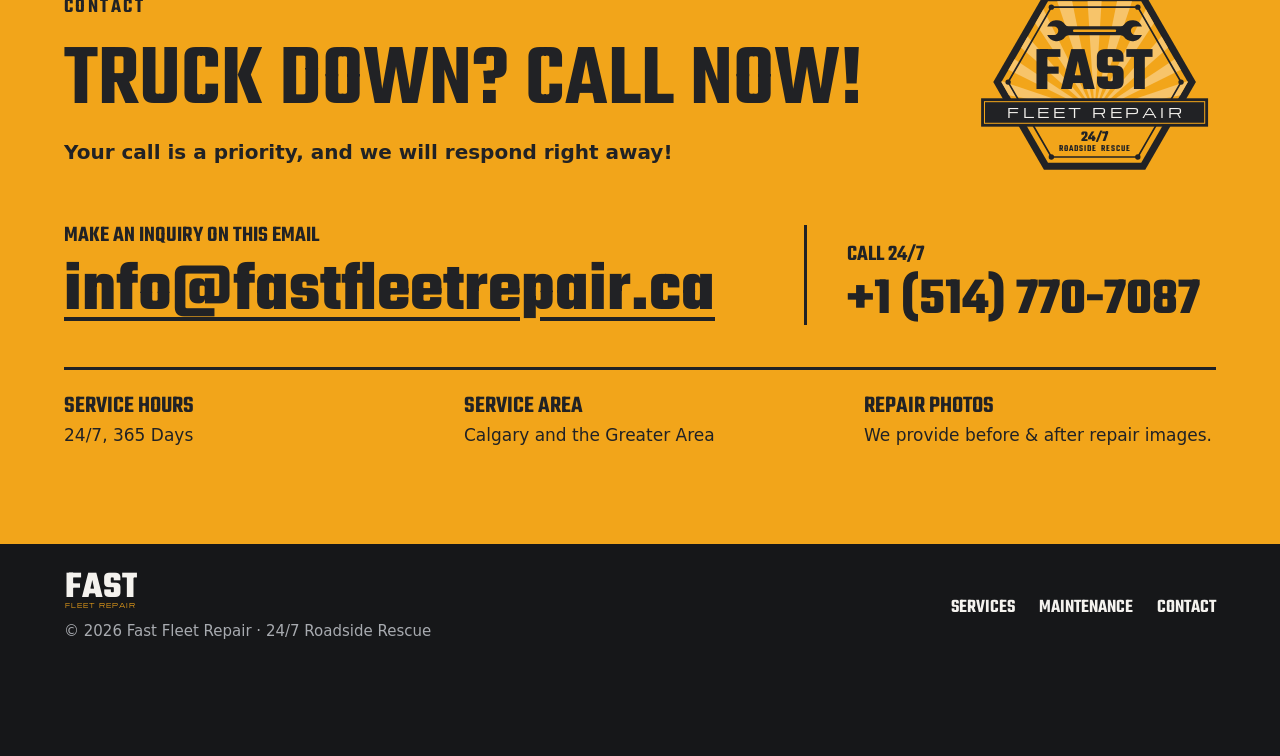
==== commit d06a4b7c: "Release v1.0.3: hero caption edits - First caption: "24/7 Mobile truck and trailer repair across Cal" ====
--- a/index.html
+++ b/index.html
@@ -114,7 +114,7 @@
       <div class="captions">
         <div class="cap cap-1">
           <h1 class="cap-title">Broken down?<br>We get there <span class="fast">fast.</span></h1>
-          <p class="cap-sub">24/7 mobile truck and trailer repair across Calgary and the Greater Area.</p>
+          <p class="cap-sub">24/7 Mobile truck and trailer repair across Calgary and the Greater Area.</p>
         </div>
         <div class="cap cap-2">
           <p class="cap-title">your work never stops, neither do we.</p>
@@ -122,7 +122,7 @@
         </div>
         <div class="cap cap-3">
           <p class="cap-title">Fixed on the spot.</p>
-          <p class="cap-sub">Back on the road, whether you stopped on the shoulder or in your yard.</p>
+          <p class="cap-sub">Back on the road, whether you stopped on the highway or in your yard.</p>
         </div>
       </div>
     </div>
